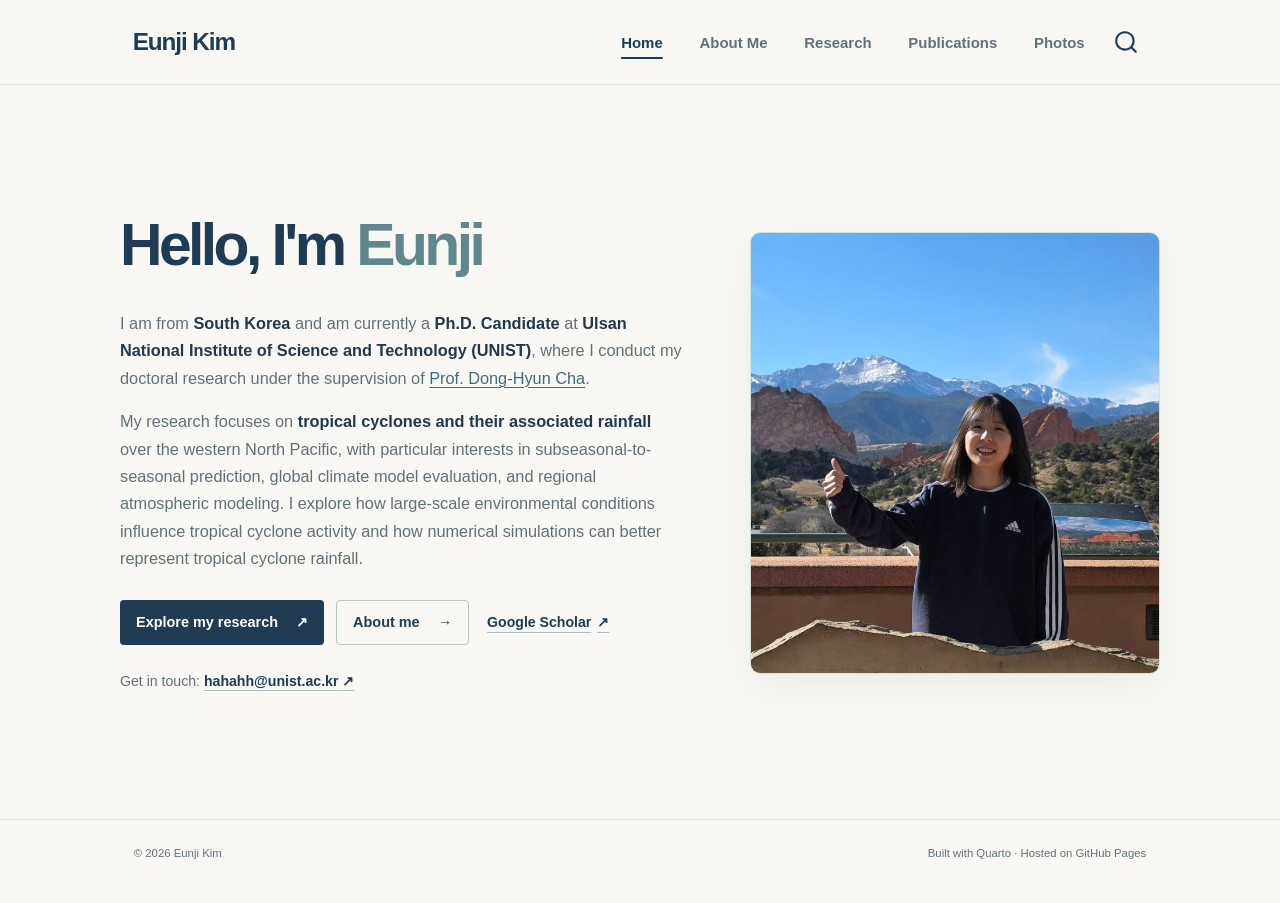
==== index.html @ 07c68491 "Built site for gh-pages" ====
<!DOCTYPE html>
<html xmlns="http://www.w3.org/1999/xhtml" lang="en" xml:lang="en"><head>

<meta charset="utf-8">
<meta name="generator" content="quarto-1.11.9">

<meta name="viewport" content="width=device-width, initial-scale=1.0, user-scalable=yes">


<title>Home | Eunji Kim</title>
<style>
/* Default styles provided by pandoc.
** See https://pandoc.org/MANUAL.html#variables-for-html for config info.
*/
span.smallcaps{font-variant: small-caps;}
div.columns{display: flex; gap: 1.5em;}
div.column{flex: auto;}
@media screen {
div.columns{gap: min(4vw, 1.5em);}
div.column{overflow-x: auto;}
}
div.hanging-indent{margin-left: 1.5em; text-indent: -1.5em;}
ul.task-list{list-style: none;}
ul.task-list li input[type="checkbox"] {
  width: 0.8em;
  margin: 0 0.8em 0.2em -1em; /* quarto-specific, see https://github.com/quarto-dev/quarto-cli/issues/4556 */ 
  vertical-align: middle;
}
</style>


<script src="site_libs/quarto-nav/quarto-nav.js"></script>
<script src="site_libs/clipboard/clipboard.min.js"></script>
<script src="site_libs/quarto-search/autocomplete.umd.js"></script>
<script src="site_libs/quarto-search/fuse.min.js"></script>
<script src="site_libs/quarto-search/quarto-search.js"></script>
<meta name="quarto:offset" content="./">
<link href="./images/favicon.svg" rel="icon" type="image/svg+xml">
<script src="site_libs/quarto-html/quarto.js" type="module"></script>
<script src="site_libs/quarto-html/tabsets/tabsets.js" type="module"></script>
<script src="site_libs/quarto-html/scrollable-regions/scrollable-regions.js" type="module"></script>
<script src="site_libs/quarto-html/popper.min.js"></script>
<script src="site_libs/quarto-html/tippy.umd.min.js"></script>
<script src="site_libs/quarto-html/anchor.min.js"></script>
<link href="site_libs/quarto-html/tippy.css" rel="stylesheet">
<link href="site_libs/quarto-html/quarto-syntax-highlighting-63b5708e65d6cd79cd7618c58d0c21e7.css" rel="stylesheet" id="quarto-text-highlighting-styles">
<script src="site_libs/bootstrap/bootstrap.min.js"></script>
<link href="site_libs/bootstrap/bootstrap-icons.css" rel="stylesheet">
<link href="site_libs/bootstrap/bootstrap-195a9284f00966abad9b238e2230b127.min.css" rel="stylesheet" append-hash="true" id="quarto-bootstrap" data-mode="light">
<script id="quarto-search-options" type="application/json">{
  "location": "navbar",
  "copy-button": false,
  "collapse-after": 3,
  "panel-placement": "end",
  "type": "overlay",
  "limit": 50,
  "keyboard-shortcut": [
    "f",
    "/",
    "s"
  ],
  "show-item-context": false,
  "language": {
    "search-no-results-text": "No results",
    "search-matching-documents-text": "matching documents",
    "search-copy-link-title": "Copy link to search",
    "search-hide-matches-text": "Hide additional matches",
    "search-more-match-text": "more match in this document",
    "search-more-matches-text": "more matches in this document",
    "search-clear-button-title": "Clear",
    "search-text-placeholder": "",
    "search-detached-cancel-button-title": "Cancel",
    "search-submit-button-title": "Submit",
    "search-label": "Search"
  }
}</script>
<style>html{ scroll-behavior: smooth; }</style>


<link rel="stylesheet" href="site-theme-v22.css">
<meta property="og:title" content="Home | Eunji Kim">
</head>

<body class="nav-fixed fullcontent quarto-light"><a id="quarto-skip-link" class="visually-hidden-focusable" href="#quarto-content">Skip to main content</a>

<div id="quarto-search-results"></div>
  <header id="quarto-header" class="headroom fixed-top">
    <nav class="navbar navbar-expand-lg " data-bs-theme="dark" aria-label="Site">
      <div class="navbar-container container-fluid">
      <div class="navbar-brand-container mx-auto">
    <a class="navbar-brand" href="./index.html">
    <span class="navbar-title">Eunji Kim</span>
    </a>
  </div>
          <button class="navbar-toggler" type="button" data-bs-toggle="collapse" data-bs-target="#navbarCollapse" aria-controls="navbarCollapse" aria-expanded="false" aria-label="Toggle navigation" onclick="if (window.quartoToggleHeadroom) { window.quartoToggleHeadroom(); }">
  <span class="navbar-toggler-icon"></span>
</button>
          <div class="collapse navbar-collapse" id="navbarCollapse">
            <ul class="navbar-nav navbar-nav-scroll ms-auto">
  <li class="nav-item">
    <a class="nav-link active" href="./index.html" aria-current="page"> 
<span class="menu-text">Home</span></a>
  </li>  
  <li class="nav-item">
    <a class="nav-link" href="./about.html"> 
<span class="menu-text">About Me</span></a>
  </li>  
  <li class="nav-item">
    <a class="nav-link" href="./research.html"> 
<span class="menu-text">Research</span></a>
  </li>  
  <li class="nav-item">
    <a class="nav-link" href="./publications.html"> 
<span class="menu-text">Publications</span></a>
  </li>  
  <li class="nav-item">
    <a class="nav-link" href="./photos.html"> 
<span class="menu-text">Photos</span></a>
  </li>  
</ul>
          </div> <!-- /navcollapse -->
            <div class="quarto-navbar-tools">
</div>
            <div id="quarto-search" class="" title="Search"></div>
      </div> <!-- /container-fluid -->
    </nav>
</header>
<!-- content -->
<div id="quarto-content" class="quarto-container page-layout-custom page-navbar" tabindex="-1">
<!-- sidebar -->
<!-- margin-sidebar -->
<!-- main -->

<header id="title-block-header">
<h1 class="title display-7">Home | Eunji Kim</h1>

</header>


<div role="main">
<div class="site-container hero-only">
<section class="hero" aria-labelledby="hero-title">
  <div class="hero-copy">
    <h1 id="hero-title">Hello, I'm <span class="hero-name">Eunji</span></h1>
    <p class="hero-description">I am from <strong>South Korea</strong> and am currently a <strong>Ph.D. Candidate</strong> at <strong>Ulsan National Institute of Science and Technology (UNIST)</strong>, where I conduct my doctoral research under the supervision of <strong><a class="advisor-link" href="https://dhcha.unist.ac.kr/" target="_blank" rel="noopener noreferrer" aria-label="Prof. Dong-Hyun Cha lab website (opens in a new tab)">Prof. Dong-Hyun Cha</a></strong>.</p>
    <p class="hero-description">My research focuses on <strong>tropical cyclones and their associated rainfall</strong> over the western North Pacific, with particular interests in subseasonal-to-seasonal prediction, global climate model evaluation, and regional atmospheric modeling. I explore how large-scale environmental conditions influence tropical cyclone activity and how numerical simulations can better represent tropical cyclone rainfall.</p>
    <div class="hero-actions">
      <a class="btn-primary-site" href="research.html">Explore my research <span aria-hidden="true">↗</span></a>
      <a class="btn-secondary-site" href="about.html">About me <span aria-hidden="true">→</span></a>
      <a class="btn-scholar-site" href="https://scholar.google.com/citations?user=w1ew_qMAAAAJ&amp;hl=en" target="_blank" rel="noopener noreferrer" aria-label="Open Eunji Kim's Google Scholar profile (opens in a new tab)">Google Scholar <span aria-hidden="true">↗</span></a>
        
</div>
<p class="hero-contact">Get in touch: <a href="mailto:hahahh@unist.ac.kr">hahahh@unist.ac.kr <span aria-hidden="true">↗</span></a></p>
  </div>
  <div class="hero-visual">
    <div class="visual-frame profile-frame"><img src="images/eunji-profile.jpg" alt="Eunji Kim smiling outdoors with mountains behind her" width="700" height="755" fetchpriority="high"></div>
  </div>
</section>
</div>
</div>




<script id="quarto-html-after-body" type="application/javascript">
  window.document.addEventListener("DOMContentLoaded", function (event) {
    const icon = "";
    const anchorJS = new window.AnchorJS();
    anchorJS.options = {
      placement: 'right',
      icon: icon
    };
    anchorJS.add('.anchored');
    const isCodeAnnotation = (el) => {
      for (const clz of el.classList) {
        if (clz.startsWith('code-annotation-')) {                     
          return true;
        }
      }
      return false;
    }
    const onCopySuccess = function(e) {
      // button target
      const button = e.trigger;
      // don't keep focus
      button.blur();
      // flash "checked"
      button.classList.add('code-copy-button-checked');
      var currentTitle = button.getAttribute("title");
      button.setAttribute("title", "Copied!");
      let tooltip;
      if (window.bootstrap) {
        button.setAttribute("data-bs-toggle", "tooltip");
        button.setAttribute("data-bs-placement", "left");
        button.setAttribute("data-bs-title", "Copied!");
        tooltip = new bootstrap.Tooltip(button, 
          { trigger: "manual", 
            customClass: "code-copy-button-tooltip",
            offset: [0, -8]});
        tooltip.show();    
      }
      setTimeout(function() {
        if (tooltip) {
          tooltip.hide();
          button.removeAttribute("data-bs-title");
          button.removeAttribute("data-bs-toggle");
          button.removeAttribute("data-bs-placement");
        }
        button.setAttribute("title", currentTitle);
        button.classList.remove('code-copy-button-checked');
      }, 1000);
      // clear code selection
      e.clearSelection();
    }
    const getTextToCopy = function(trigger) {
      const outerScaffold = trigger.parentElement.cloneNode(true);
      const codeEl = outerScaffold.querySelector('code');
      for (const childEl of codeEl.children) {
        if (isCodeAnnotation(childEl)) {
          childEl.remove();
        }
      }
      return codeEl.innerText;
    }
    const clipboard = new window.ClipboardJS('.code-copy-button:not([data-in-quarto-modal])', {
      text: getTextToCopy
    });
    clipboard.on('success', onCopySuccess);
    if (window.document.getElementById('quarto-embedded-source-code-modal')) {
      const clipboardModal = new window.ClipboardJS('.code-copy-button[data-in-quarto-modal]', {
        text: getTextToCopy,
        container: window.document.getElementById('quarto-embedded-source-code-modal')
      });
      clipboardModal.on('success', onCopySuccess);
    }
      var localhostRegex = new RegExp(/^(?:http|https):\/\/localhost\:?[0-9]*\//);
      var mailtoRegex = new RegExp(/^mailto:/);
        var filterRegex = new RegExp("https:\/\/Eunji-Kim-Atmos\.github\.io\/website\/");
      const newWindowLabel = "(opens in a new tab)";
      const newWindowNoteId = "quarto-ext-newwindow-label";
      // Links reference one hidden label through aria-describedby, so the
      // announcement never changes their accessible name.
      var describeNewWindow = (link) => {
        if (!window.document.getElementById(newWindowNoteId)) {
          var newWindowNote = window.document.createElement("span");
          newWindowNote.id = newWindowNoteId;
          newWindowNote.hidden = true;
          newWindowNote.textContent = newWindowLabel;
          window.document.body.appendChild(newWindowNote);
        }
        var describedBy = (link.getAttribute("aria-describedby") || "").split(/\s+/).filter(Boolean);
        if (!describedBy.includes(newWindowNoteId)) {
          describedBy.push(newWindowNoteId);
          link.setAttribute("aria-describedby", describedBy.join(" "));
        }
      }
      var isInternal = (href) => {
          return filterRegex.test(href) || localhostRegex.test(href) || mailtoRegex.test(href);
      }
      // Inspect non-navigation links and adorn them if external
      window.quartoDecorateExternalLinks = function (root) {
     var links = (root || window.document).querySelectorAll('a[href]:not(.nav-link):not(.navbar-brand):not(.toc-action):not(.sidebar-link):not(.sidebar-item-toggle):not(.pagination-link):not(.no-external):not([aria-hidden]):not(.dropdown-item):not(.quarto-navigation-tool):not(.about-link)');
      for (var i=0; i<links.length; i++) {
        const link = links[i];
        if (!isInternal(link.href)) {
          // undo the damage that might have been done by quarto-nav.js in the case of
          // links that we want to consider external
          if (link.dataset.originalHref !== undefined) {
            link.href = link.dataset.originalHref;
          }
            // target, if specified
            link.setAttribute("target", "_blank");
            if (link.getAttribute("rel") === null) {
              link.setAttribute("rel", "noopener");
            }
            describeNewWindow(link);
          if (!link.classList.contains('no-external-icon')) {
          }
        }
      }
      };
      window.quartoDecorateExternalLinks(window.document);
    // Esc closes the popup (WCAG 1.4.13) and focus leaving both trigger and
    // popup closes it (WCAG 2.4.11); tippy handles neither for interactive popups.
    const hideOnEscAndFocusOut = {
      name: 'hideOnEscAndFocusOut',
      defaultValue: true,
      fn(instance) {
        const dismiss = () => {
          // A show scheduled by the trigger delay would otherwise reopen it
          instance.clearDelayTimeouts();
          instance.hide();
        };
        const onKeyDown = (event) => {
          if (event.key !== 'Escape') {
            return;
          }
          // Keep Esc from also reaching page handlers (e.g. reveal.js overview),
          // except an open reveal.js slide menu, which Esc should close too.
          // The menu handles keys only when its keyboard option is on.
          const menuHandlesEsc = window.Reveal?.getPlugin?.('menu')?.isOpen() &&
            window.Reveal.getConfig().menu?.keyboard !== false;
          if (!menuHandlesEsc) {
            event.stopPropagation();
          }
          if (instance.popper.contains(window.document.activeElement)) {
            // Disabled while refocusing so the focus trigger does not reopen it
            instance.disable();
            instance.reference.focus();
            instance.enable();
          }
          dismiss();
        };
        const onFocusOut = (event) => {
          const target = event.relatedTarget;
          if (target && !instance.reference.contains(target) &&
              !instance.popper.contains(target)) {
            dismiss();
          }
        };
        // On the trigger too: a click trigger (code-annotations: select) has no
        // blur handling. Attached for the instance's lifetime so leaving the
        // trigger also cancels a show still pending on the trigger delay.
        instance.reference.addEventListener('focusout', onFocusOut);
        return {
          onShow() {
            window.document.addEventListener('keydown', onKeyDown, true);
            instance.popper.addEventListener('focusout', onFocusOut);
          },
          onHide() {
            window.document.removeEventListener('keydown', onKeyDown, true);
            instance.popper.removeEventListener('focusout', onFocusOut);
          },
          onDestroy() {
            instance.reference.removeEventListener('focusout', onFocusOut);
          },
        };
      },
    };
    function tippyHover(el, contentFn, onTriggerFn, onUntriggerFn) {
      const config = {
        allowHTML: true,
        maxWidth: 500,
        delay: 100,
        arrow: false,
        appendTo: function(el) {
            return el.parentElement;
        },
        interactive: true,
        interactiveBorder: 10,
        theme: 'quarto',
        placement: 'bottom-start',
        plugins: [hideOnEscAndFocusOut],
      };
      if (contentFn) {
        config.content = contentFn;
      }
      if (onTriggerFn) {
        config.onTrigger = onTriggerFn;
      }
      if (onUntriggerFn) {
        config.onUntrigger = onUntriggerFn;
      }
      window.tippy(el, config); 
    }
    const noterefs = window.document.querySelectorAll('a[role="doc-noteref"]');
    for (var i=0; i<noterefs.length; i++) {
      const ref = noterefs[i];
      tippyHover(ref, function() {
        // use id or data attribute instead here
        let href = ref.getAttribute('data-footnote-href') || ref.getAttribute('href');
        try { href = new URL(href).hash; } catch {}
        const id = href.replace(/^#\/?/, "");
        const note = window.document.getElementById(id);
        if (note) {
          return note.innerHTML;
        } else {
          return "";
        }
      });
    }
    const xrefs = window.document.querySelectorAll('a.quarto-xref');
    const processXRef = (id, note) => {
      // Strip column container classes
      const stripColumnClz = (el) => {
        el.classList.remove("page-full", "page-columns");
        if (el.children) {
          for (const child of el.children) {
            stripColumnClz(child);
          }
        }
      }
      stripColumnClz(note)
      if (id === null || id.startsWith('sec-')) {
        // Special case sections, only their first couple elements
        const container = document.createElement("div");
        if (note.children && note.children.length > 2) {
          container.appendChild(note.children[0].cloneNode(true));
          for (let i = 1; i < note.children.length; i++) {
            const child = note.children[i];
            if (child.tagName === "P" && child.innerText === "") {
              continue;
            } else {
              container.appendChild(child.cloneNode(true));
              break;
            }
          }
          if (window.Quarto?.typesetMath) {
            window.Quarto.typesetMath(container);
          }
          return container.innerHTML
        } else {
          if (window.Quarto?.typesetMath) {
            window.Quarto.typesetMath(note);
          }
          return note.innerHTML;
        }
      } else {
        // Remove any anchor links if they are present
        const anchorLink = note.querySelector('a.anchorjs-link');
        if (anchorLink) {
          anchorLink.remove();
        }
        if (window.Quarto?.typesetMath) {
          window.Quarto.typesetMath(note);
        }
        if (note.classList.contains("callout")) {
          return note.outerHTML;
        } else {
          return note.innerHTML;
        }
      }
    }
    for (var i=0; i<xrefs.length; i++) {
      const xref = xrefs[i];
      tippyHover(xref, undefined, function(instance) {
        instance.disable();
        let url = xref.getAttribute('href');
        let hash = undefined; 
        if (url.startsWith('#')) {
          hash = url;
        } else {
          try { hash = new URL(url).hash; } catch {}
        }
        if (hash) {
          const id = hash.replace(/^#\/?/, "");
          const note = window.document.getElementById(id);
          if (note !== null) {
            try {
              const html = processXRef(id, note.cloneNode(true));
              instance.setContent(html);
            } finally {
              instance.enable();
              instance.show();
            }
          } else {
            // See if we can fetch this
            fetch(url.split('#')[0])
            .then(res => res.text())
            .then(html => {
              const parser = new DOMParser();
              const htmlDoc = parser.parseFromString(html, "text/html");
              const note = htmlDoc.getElementById(id);
              if (note !== null) {
                const html = processXRef(id, note);
                instance.setContent(html);
              } 
            }).finally(() => {
              instance.enable();
              instance.show();
            });
          }
        } else {
          // See if we can fetch a full url (with no hash to target)
          // This is a special case and we should probably do some content thinning / targeting
          fetch(url)
          .then(res => res.text())
          .then(html => {
            const parser = new DOMParser();
            const htmlDoc = parser.parseFromString(html, "text/html");
            const note = htmlDoc.querySelector('main.content');
            if (note !== null) {
              // This should only happen for chapter cross references
              // (since there is no id in the URL)
              // remove the first header
              if (note.children.length > 0 && note.children[0].tagName === "HEADER") {
                note.children[0].remove();
              }
              const html = processXRef(null, note);
              instance.setContent(html);
            } 
          }).finally(() => {
            instance.enable();
            instance.show();
          });
        }
      }, function(instance) {
      });
    }
        let selectedAnnoteEl;
        const selectorForAnnotation = ( cell, annotation) => {
          let cellAttr = 'data-code-cell="' + cell + '"';
          let lineAttr = 'data-code-annotation="' +  annotation + '"';
          const selector = 'span[' + cellAttr + '][' + lineAttr + ']';
          return selector;
        }
        const selectCodeLines = (annoteEl) => {
          const doc = window.document;
          const targetCell = annoteEl.getAttribute("data-target-cell");
          const targetAnnotation = annoteEl.getAttribute("data-target-annotation");
          const annoteSpan = window.document.querySelector(selectorForAnnotation(targetCell, targetAnnotation));
          const lines = annoteSpan.getAttribute("data-code-lines").split(",");
          const lineIds = lines.map((line) => {
            return targetCell + "-" + line;
          })
          // Each band is positioned against its own containing block, which is
          // not the offsetParent of the lines, so place it from client rects.
          const placeBand = (band, firstEl, lastEl, codeBlock) => {
            const container = band.offsetParent;
            if (container === null) {
              return;
            }
            const containerRect = container.getBoundingClientRect();
            // Reveal.js scales slides with a transform, so convert client
            // pixels back to the CSS pixels of the container.
            const scale = containerRect.height / container.offsetHeight || 1;
            const firstRect = firstEl.getBoundingClientRect();
            const lastRect = lastEl.getBoundingClientRect();
            const top = (firstRect.top - containerRect.top) / scale - container.clientTop + container.scrollTop;
            const height = (lastRect.bottom - firstRect.top) / scale;
            band.style.top = top - 2 + "px";
            band.style.height = height + 4 + "px";
            if (codeBlock) {
              // Without the copy button wrapper, the containing block is wider
              // than the code block, so span the code block explicitly.
              const blockRect = codeBlock.getBoundingClientRect();
              band.style.left = (blockRect.left - containerRect.left) / scale - container.clientLeft + container.scrollLeft + "px";
              band.style.width = blockRect.width / scale + "px";
            }
          };
          if (lineIds.length > 0) {
            const el = window.document.getElementById(lineIds[0]);
            const lastEl = window.document.getElementById(lineIds[lineIds.length - 1]);
            const parent = el.parentElement.parentElement;
            // cook up a div (if necessary) and position it
            let div = window.document.getElementById("code-annotation-line-highlight");
            if (div === null) {
              div = window.document.createElement("div");
              div.setAttribute("id", "code-annotation-line-highlight");
              div.style.position = 'absolute';
              parent.appendChild(div);
            }
            placeBand(div, el, lastEl, parent.closest("div.sourceCode") || parent);
            let gutterDiv = window.document.getElementById("code-annotation-line-highlight-gutter");
            if (gutterDiv === null) {
              gutterDiv = window.document.createElement("div");
              gutterDiv.setAttribute("id", "code-annotation-line-highlight-gutter");
              gutterDiv.style.position = 'absolute';
              const codeCell = window.document.getElementById(targetCell);
              const gutter = codeCell.querySelector('.code-annotation-gutter');
              gutter.appendChild(gutterDiv);
            }
            placeBand(gutterDiv, el, lastEl);
            selectedAnnoteEl = annoteEl;
          }
        };
        const unselectCodeLines = () => {
          const elementsIds = ["code-annotation-line-highlight", "code-annotation-line-highlight-gutter"];
          elementsIds.forEach((elId) => {
            const div = window.document.getElementById(elId);
            if (div) {
              div.remove();
            }
          });
          selectedAnnoteEl = undefined;
        };
          // Handle positioning of the toggle
      window.addEventListener(
        "resize",
        throttle(() => {
          elRect = undefined;
          if (selectedAnnoteEl) {
            selectCodeLines(selectedAnnoteEl);
          }
        }, 10)
      );
      function throttle(fn, ms) {
      let throttle = false;
      let timer;
        return (...args) => {
          if(!throttle) { // first call gets through
              fn.apply(this, args);
              throttle = true;
          } else { // all the others get throttled
              if(timer) clearTimeout(timer); // cancel #2
              timer = setTimeout(() => {
                fn.apply(this, args);
                timer = throttle = false;
              }, ms);
          }
        };
      }
        // Attach click handler to the DT
        const annoteDls = window.document.querySelectorAll('dt[data-target-cell]');
        for (const annoteDlNode of annoteDls) {
          annoteDlNode.addEventListener('click', (event) => {
            const clickedEl = event.target;
            if (clickedEl !== selectedAnnoteEl) {
              unselectCodeLines();
              const activeEl = window.document.querySelector('dt[data-target-cell].code-annotation-active');
              if (activeEl) {
                activeEl.classList.remove('code-annotation-active');
              }
              selectCodeLines(clickedEl);
              clickedEl.classList.add('code-annotation-active');
            } else {
              // Unselect the line
              unselectCodeLines();
              clickedEl.classList.remove('code-annotation-active');
            }
          });
        }
    const findCites = (el) => {
      const parentEl = el.parentElement;
      if (parentEl) {
        const cites = parentEl.dataset.cites;
        if (cites) {
          return {
            el,
            cites: cites.split(' ')
          };
        } else {
          return findCites(el.parentElement)
        }
      } else {
        return undefined;
      }
    };
    var bibliorefs = window.document.querySelectorAll('a[role="doc-biblioref"]');
    for (var i=0; i<bibliorefs.length; i++) {
      const ref = bibliorefs[i];
      const citeInfo = findCites(ref);
      if (citeInfo) {
        tippyHover(citeInfo.el, function() {
          var popup = window.document.createElement('div');
          citeInfo.cites.forEach(function(cite) {
            var citeDiv = window.document.createElement('div');
            citeDiv.classList.add('hanging-indent');
            citeDiv.classList.add('csl-entry');
            var biblioDiv = window.document.getElementById('ref-' + cite);
            if (biblioDiv) {
              citeDiv.innerHTML = biblioDiv.innerHTML;
            }
            popup.appendChild(citeDiv);
          });
          return popup.innerHTML;
        });
      }
    }
  });
  </script>
  <script type="application/javascript">
  window.quartoScrollableRegionsLabels = {"code":"Scrollable code","output":"Scrollable output"};
  </script>
</div> <!-- /content -->
<footer class="footer">
  <div class="nav-footer">
    <div class="nav-footer-left">
<p>© 2026 Eunji Kim</p>
</div>   
    <div class="nav-footer-center">
      &nbsp;
    </div>
    <div class="nav-footer-right">
<p>Built with Quarto · Hosted on GitHub Pages</p>
</div>
  </div>
</footer>




<script src="site_libs/quarto-html/zenscroll-min.js"></script>
</body></html>
---- site_libs/quarto-html/tippy.css ----
.tippy-box[data-animation=fade][data-state=hidden]{opacity:0}[data-tippy-root]{max-width:calc(100vw - 10px)}.tippy-box{position:relative;background-color:#333;color:#fff;border-radius:4px;font-size:14px;line-height:1.4;white-space:normal;outline:0;transition-property:transform,visibility,opacity}.tippy-box[data-placement^=top]>.tippy-arrow{bottom:0}.tippy-box[data-placement^=top]>.tippy-arrow:before{bottom:-7px;left:0;border-width:8px 8px 0;border-top-color:initial;transform-origin:center top}.tippy-box[data-placement^=bottom]>.tippy-arrow{top:0}.tippy-box[data-placement^=bottom]>.tippy-arrow:before{top:-7px;left:0;border-width:0 8px 8px;border-bottom-color:initial;transform-origin:center bottom}.tippy-box[data-placement^=left]>.tippy-arrow{right:0}.tippy-box[data-placement^=left]>.tippy-arrow:before{border-width:8px 0 8px 8px;border-left-color:initial;right:-7px;transform-origin:center left}.tippy-box[data-placement^=right]>.tippy-arrow{left:0}.tippy-box[data-placement^=right]>.tippy-arrow:before{left:-7px;border-width:8px 8px 8px 0;border-right-color:initial;transform-origin:center right}.tippy-box[data-inertia][data-state=visible]{transition-timing-function:cubic-bezier(.54,1.5,.38,1.11)}.tippy-arrow{width:16px;height:16px;color:#333}.tippy-arrow:before{content:"";position:absolute;border-color:transparent;border-style:solid}.tippy-content{position:relative;padding:5px 9px;z-index:1}
---- site_libs/quarto-html/quarto-syntax-highlighting-63b5708e65d6cd79cd7618c58d0c21e7.css ----
/* quarto syntax highlight colors */
:root {
  --quarto-hl-ot-color: #003B4F;
  --quarto-hl-at-color: #657422;
  --quarto-hl-ss-color: #20794D;
  --quarto-hl-an-color: #5E5E5E;
  --quarto-hl-fu-color: #4758AB;
  --quarto-hl-st-color: #20794D;
  --quarto-hl-cf-color: #003B4F;
  --quarto-hl-op-color: #5E5E5E;
  --quarto-hl-er-color: #AD0000;
  --quarto-hl-bn-color: #AD0000;
  --quarto-hl-al-color: #AD0000;
  --quarto-hl-va-color: #111111;
  --quarto-hl-bu-color: inherit;
  --quarto-hl-ex-color: inherit;
  --quarto-hl-pp-color: #AD0000;
  --quarto-hl-in-color: #5E5E5E;
  --quarto-hl-vs-color: #20794D;
  --quarto-hl-wa-color: #5E5E5E;
  --quarto-hl-do-color: #5E5E5E;
  --quarto-hl-im-color: #00769E;
  --quarto-hl-ch-color: #20794D;
  --quarto-hl-dt-color: #AD0000;
  --quarto-hl-fl-color: #AD0000;
  --quarto-hl-co-color: #5E5E5E;
  --quarto-hl-cv-color: #5E5E5E;
  --quarto-hl-cn-color: #8f5902;
  --quarto-hl-sc-color: #5E5E5E;
  --quarto-hl-dv-color: #AD0000;
  --quarto-hl-kw-color: #003B4F;
}

/* other quarto variables */
:root {
  --quarto-font-monospace: SFMono-Regular, Menlo, Monaco, Consolas, "Liberation Mono", "Courier New", monospace;
}

/* syntax highlight based on Pandoc's rules */
pre > code.sourceCode > span {
  color: #003B4F;
}

code.sourceCode > span {
  color: #003B4F;
}

div.sourceCode,
div.sourceCode pre.sourceCode {
  color: #003B4F;
}

/* Normal */
code span {
  color: #003B4F;
}

/* Alert */
code span.al {
  color: #AD0000;
  font-style: inherit;
}

/* Annotation */
code span.an {
  color: #5E5E5E;
  font-style: inherit;
}

/* Attribute */
code span.at {
  color: #657422;
  font-style: inherit;
}

/* BaseN */
code span.bn {
  color: #AD0000;
  font-style: inherit;
}

/* BuiltIn */
code span.bu {
  font-style: inherit;
}

/* ControlFlow */
code span.cf {
  color: #003B4F;
  font-weight: bold;
  font-style: inherit;
}

/* Char */
code span.ch {
  color: #20794D;
  font-style: inherit;
}

/* Constant */
code span.cn {
  color: #8f5902;
  font-style: inherit;
}

/* Comment */
code span.co {
  color: #5E5E5E;
  font-style: inherit;
}

/* CommentVar */
code span.cv {
  color: #5E5E5E;
  font-style: italic;
}

/* Documentation */
code span.do {
  color: #5E5E5E;
  font-style: italic;
}

/* DataType */
code span.dt {
  color: #AD0000;
  font-style: inherit;
}

/* DecVal */
code span.dv {
  color: #AD0000;
  font-style: inherit;
}

/* Error */
code span.er {
  color: #AD0000;
  font-style: inherit;
}

/* Extension */
code span.ex {
  font-style: inherit;
}

/* Float */
code span.fl {
  color: #AD0000;
  font-style: inherit;
}

/* Function */
code span.fu {
  color: #4758AB;
  font-style: inherit;
}

/* Import */
code span.im {
  color: #00769E;
  font-style: inherit;
}

/* Information */
code span.in {
  color: #5E5E5E;
  font-style: inherit;
}

/* Keyword */
code span.kw {
  color: #003B4F;
  font-weight: bold;
  font-style: inherit;
}

/* Operator */
code span.op {
  color: #5E5E5E;
  font-style: inherit;
}

/* Other */
code span.ot {
  color: #003B4F;
  font-style: inherit;
}

/* Preprocessor */
code span.pp {
  color: #AD0000;
  font-style: inherit;
}

/* SpecialChar */
code span.sc {
  color: #5E5E5E;
  font-style: inherit;
}

/* SpecialString */
code span.ss {
  color: #20794D;
  font-style: inherit;
}

/* String */
code span.st {
  color: #20794D;
  font-style: inherit;
}

/* Variable */
code span.va {
  color: #111111;
  font-style: inherit;
}

/* VerbatimString */
code span.vs {
  color: #20794D;
  font-style: inherit;
}

/* Warning */
code span.wa {
  color: #5E5E5E;
  font-style: italic;
}

.prevent-inlining {
  content: "</";
}

/*# sourceMappingURL=054cc16b9e9817627be6994582d2ffb5.css.map */
---- site-theme-v22.css ----
/* Eunji Kim — Modern Minimal Academic Website */
:root {
  --paper: #f8f7f3;
  --paper-dark: #efefe9;
  --navy: #203b54;
  --ink: #23384b;
  --ink-muted: #60717a;
  --teal: #59848a;
  --border: #d9e1df;
  --white: #ffffff;
  --shadow: 0 14px 42px rgba(33, 53, 68, .055);
}
* { box-sizing: border-box; }
html { scroll-behavior: smooth; }
body {
  margin: 0;
  background: var(--paper);
  color: var(--ink);
  font-family: -apple-system, BlinkMacSystemFont, "Segoe UI", "Helvetica Neue", Arial, sans-serif;
  -webkit-font-smoothing: antialiased;
}
::selection { background: #b6c9c7; color: #142d40; }
a { color: var(--navy); text-decoration: none; }
a:hover { color: var(--teal); }
a:focus-visible { outline: 3px solid #6b9ca7; outline-offset: 4px; border-radius: 2px; }
/* Quarto layout resets */
#quarto-content { background: transparent; }
#quarto-content #title-block-header, #quarto-content .quarto-title-block { display: none; }
.page-layout-custom { padding: 0; width: 100%; }
#quarto-document-content { width: 100%; }
#quarto-header .navbar { padding: 1.1rem max(28px, calc((100vw - 1200px) / 2)); border-bottom: 1px solid var(--border); box-shadow: none; }
.navbar-brand { font-size: 1.18rem; font-weight: 760; letter-spacing: -.045em; color: var(--navy) !important; }
.navbar-nav .nav-link { font-size: .88rem; color: var(--ink-muted) !important; font-weight: 550; padding-inline: 1.08rem !important; }
.navbar-nav .nav-link:hover, .navbar-nav .nav-link.active { color: var(--navy) !important; }
.navbar-nav .nav-link.active { text-decoration: underline; text-underline-offset: 9px; text-decoration-thickness: 2px; }
.navbar-toggler { border: 1px solid var(--border); }
.navbar-toggler:focus { box-shadow: 0 0 0 2px #b6c9c7; }
#quarto-footer { background: var(--paper); color: var(--ink-muted); }
.nav-footer { border-top: 1px solid var(--border) !important; max-width: 1200px; margin: 0 auto; padding: 24px 2px; font-size: .81rem; }
.nav-footer a { color: var(--ink-muted); }
/* Common page */
.site-container { width: min(1200px, calc(100% - 64px)); margin-inline: auto; }
.page-shell { padding-top: 84px; padding-bottom: 100px; min-height: calc(100vh - 180px); }
.kicker { font-size: .75rem; letter-spacing: .19em; text-transform: uppercase; color: var(--teal); font-weight: 750; display: inline-flex; align-items: center; gap: 10px; }
.kicker::before { content: ''; width: 17px; height: 1px; background: currentColor; }
h1,h2,h3,h4 { color: var(--navy); letter-spacing: -.045em; }
h1 { line-height: 1.065; }
h2 { line-height: 1.15; }
p { color: var(--ink-muted); line-height: 1.75; }
strong { color: var(--ink); }
.section-title { font-size: clamp(1.85rem, 3.1vw, 2.8rem); font-weight: 740; margin: 12px 0 12px; }
.section-description { font-size: 1.04rem; max-width: 630px; margin: 0; }
.section-head { display: flex; justify-content: space-between; align-items: end; gap: 24px; margin-bottom: 33px; }
.section-action { font-size: .86rem; font-weight: 720; white-space: nowrap; border-bottom: 1px solid var(--navy); padding-bottom: 4px; }
.page-hero { border-bottom: 1px solid var(--border); padding: 12px 0 45px; margin-bottom: 48px; }
.page-hero h1 { font-size: clamp(3rem, 6.3vw, 5.2rem); margin: 19px 0 20px; font-weight: 720; }
.page-hero p { max-width: 730px; font-size: 1.14rem; margin: 0; }
/* Home hero */
.hero { display: grid; grid-template-columns: minmax(0, 1.15fr) minmax(350px, .85fr); align-items: center; gap: clamp(30px, 5vw, 76px); padding: 86px 0 107px; }
.hero h1 { font-size: clamp(3.8rem, 6.45vw, 6.5rem); line-height: 1.02; font-weight: 760; letter-spacing: -.072em; margin: 24px 0 28px; }
.hero h1 .muted-word { color: #77979a; }
.hero-description { font-size: 1.14rem; max-width: 570px; line-height: 1.79; margin: 0 0 29px; }
.hero-actions { display: flex; gap: 12px; flex-wrap: wrap; margin-bottom: 37px; }
.btn-primary-site, .btn-secondary-site { font-size: .91rem; display: inline-flex; align-items: center; justify-content: center; gap: 18px; padding: 13px 19px; border-radius: 4px; font-weight: 700; transition: transform .2s, background .2s; }
.btn-primary-site { color: #fff; background: var(--navy); }
.btn-primary-site:hover { color: white; background: #365973; transform: translateY(-2px); }
.btn-secondary-site { color: var(--navy); border: 1px solid #b7c7c8; }
.btn-secondary-site:hover { background: #eef2f0; transform: translateY(-2px); }
.hero-meta { display: flex; flex-wrap: wrap; gap: 13px; color: #718088; font-size: .79rem; align-items: center; letter-spacing: .02em; }
.hero-meta .sep { opacity: .6; }
.hero-visual { position: relative; }
.visual-frame { background: #e7efed; border-radius: 10px; overflow: hidden; border: 1px solid #d5e1df; box-shadow: var(--shadow); }
.visual-frame img { width: 100%; height: auto; display: block; }
.visual-tag { position: absolute; right: -14px; bottom: 37px; background: #fff; box-shadow: 0 10px 26px rgba(33, 53, 68, .09); padding: 15px 19px; max-width: 225px; border: 1px solid #e5eae9; }
.visual-tag small { display: block; color: #7c9095; font-size: .66rem; letter-spacing: .12em; text-transform: uppercase; font-weight: 700; margin-bottom: 5px; }
.visual-tag b { font-size: .84rem; color: var(--navy); font-weight: 700; }
/* Home sections */
.home-section { padding: 67px 0 80px; border-top: 1px solid var(--border); }
.cards-3 { display: grid; grid-template-columns: repeat(3,minmax(0,1fr)); gap: 18px; }
.research-card { display: flex; flex-direction: column; min-height: 295px; background: #fff; border: 1px solid #e2e7e5; padding: 30px 28px 27px; transition: transform .2s, box-shadow .2s; }
.research-card:hover { transform: translateY(-3px); box-shadow: var(--shadow); }
.card-num { font-size: .76rem; color: #92a8aa; font-weight: 700; letter-spacing: .06em; }
.card-icon { font-size: 1.75rem; line-height: 1.6; margin: 10px 0 19px; font-weight: 300; color: #6f989c; }
.research-card h3 { font-size: 1.34rem; letter-spacing: -.035em; font-weight: 700; margin: 0 0 12px; }
.research-card p { font-size: .92rem; margin: 0 0 24px; line-height: 1.65; }
.card-link { font-size: .85rem; font-weight: 700; color: var(--navy); margin-top: auto; }
.feature-panel { background: #eaf0ed; padding: clamp(28px, 5vw, 65px); display: flex; gap: 55px; align-items: center; }
.feature-panel .feature-text { flex: 1.15; }
.feature-panel .feature-side { flex: .8; border-left: 1px solid #b7cecb; padding-left: 44px; }
.feature-panel h2 { font-size: clamp(2rem, 3.7vw, 3.5rem); font-weight: 740; margin: 17px 0; max-width: 580px; }
.feature-panel p { max-width: 575px; }
.feature-side .stat-title { display: block; font-size: .75rem; letter-spacing: .16em; text-transform: uppercase; color: var(--teal); font-weight: 720; margin-bottom: 16px; }
.feature-side ul { list-style: none; margin: 0; padding: 0; }
.feature-side li { padding: 10px 0; border-bottom: 1px solid #c9d8d5; color: #36596a; font-size: .92rem; }
.feature-side li:last-child { border-bottom: 0; }
.closing-line { padding-top: 63px; display: flex; justify-content: space-between; gap: 30px; align-items: center; }
.closing-line h2 { font-size: clamp(1.6rem,3vw,2.5rem); margin: 0; }
.closing-line p { margin: 7px 0 0; }
/* Interior pages */
.topic-list { display: grid; grid-template-columns: 1fr; gap: 0; }
.topic { border-bottom: 1px solid var(--border); padding: 34px 0; display: grid; grid-template-columns: 105px 1fr; gap: 25px; }
.topic:last-child { border-bottom: 0; }
.topic-index { color: #86a5a5; font-size: .82rem; font-weight: 780; padding-top: 5px; }
.topic h2 { font-size: clamp(1.45rem,2.5vw,2.25rem); margin: 0 0 13px; }
.topic p { max-width: 790px; font-size: 1rem; margin: 0 0 19px; }
.chips { display: flex; flex-wrap: wrap; gap: 8px; }
.chip { border: 1px solid #cfdedb; border-radius: 50px; padding: 6px 12px; color: #5a777c; font-size: .74rem; font-weight: 650; background: #f5f7f3; }
.topic-bottom { background: #eaf0ed; padding: 32px 36px; margin-top: 48px; }
.topic-bottom h3 { font-size: 1.35rem; margin: 0 0 9px; }
.topic-bottom p { margin: 0; }
.empty-state { border: 1px solid var(--border); padding: clamp(28px,5vw,58px); max-width: 870px; background: #fff; }
.empty-state .empty-line { display: block; width: 44px; height: 2px; background: #7da09e; margin-bottom: 25px; }
.empty-state h2 { font-size: clamp(1.7rem,3.2vw,2.55rem); margin: 0 0 13px; }
.empty-state p { margin: 0; max-width: 590px; }
.cv-section { padding: 20px 0 35px; border-bottom: 1px solid var(--border); display: grid; grid-template-columns: 230px 1fr; gap: 42px; }
.cv-section h2 { font-size: 1.1rem; margin: 0; padding-top: 4px; }
.cv-entry { padding-bottom: 16px; }
.cv-entry h3 { font-size: 1.35rem; margin: 0 0 6px; }
.cv-entry p { margin: 0 0 5px; }
.cv-note { font-size: .86rem; color: #799097; }
.contact-panel { display: grid; grid-template-columns: 1.2fr .8fr; gap: 50px; padding: clamp(28px,6vw,60px); background: #e9efec; }
.contact-panel h2 { font-size: clamp(2rem,3.5vw,3rem); margin: 0 0 13px; }
.contact-panel p { margin: 0; }
.contact-right { border-left: 1px solid #bed0cb; padding-left: 39px; }
.contact-row { padding-bottom: 18px; margin-bottom: 17px; border-bottom: 1px solid #cbd9d5; }
.contact-row:last-child { border-bottom: 0; }
.contact-row span { display: block; color: #749095; font-size: .74rem; text-transform: uppercase; letter-spacing: .1em; font-weight: 740; margin-bottom: 6px; }
.contact-row b { font-size: .98rem; font-weight: 650; color: var(--navy); }
@media (max-width: 991px) {
  .hero { grid-template-columns: 1fr; padding: 68px 0 74px; gap: 48px; }
  .hero-visual { max-width: 590px; }
  .hero h1 { font-size: clamp(3.6rem, 8.2vw, 6.2rem); }
  #quarto-header .navbar { padding-inline: 28px; }
  .navbar-nav { padding-top: 18px; }
  .navbar-nav .nav-link { padding: 9px 2px !important; }
  .navbar-nav .nav-link.active { text-decoration: none; font-weight: 750; }
  .feature-panel { gap: 28px; }
  .feature-panel .feature-side { padding-left: 28px; }
}
@media (max-width: 720px) {
  .site-container { width: min(100% - 36px, 1200px); }
  .page-shell { padding-top: 54px; padding-bottom: 62px; }
  .hero { padding: 57px 0 73px; }
  .hero h1 { font-size: clamp(3.35rem, 12vw, 4.6rem); letter-spacing: -.068em; }
  .hero-description { font-size: 1.02rem; }
  .hero-visual { width: calc(100% - 12px); }
  .visual-tag { right: -12px; bottom: 20px; }
  .cards-3 { grid-template-columns: 1fr; }
  .research-card { min-height: 0; padding: 25px; }
  .home-section { padding: 52px 0 60px; }
  .section-head { display: block; }
  .section-action { display: inline-block; margin-top: 20px; }
  .feature-panel, .closing-line { display: block; }
  .feature-panel .feature-side { border-left: 0; border-top: 1px solid #b7cecb; margin-top: 29px; padding: 25px 0 0; }
  .closing-line .btn-primary-site { margin-top: 23px; }
  .topic { grid-template-columns: 1fr; gap: 12px; padding: 28px 0; }
  .topic-index { padding: 0; }
  .page-hero { padding-bottom: 34px; margin-bottom: 25px; }
  .cv-section { display: block; padding: 22px 0; }
  .cv-section h2 { margin-bottom: 23px; }
  .contact-panel { grid-template-columns: 1fr; gap: 34px; }
  .contact-right { border-left: 0; border-top: 1px solid #bed0cb; padding: 26px 0 0; }
  .nav-footer { padding: 20px 18px; }
}
@media (max-width: 400px) { .hero h1 { font-size: clamp(2.55rem, 11vw, 3.5rem); } }
@media (prefers-reduced-motion: reduce) {
  html { scroll-behavior: auto; }
  *, *::before, *::after { transition-duration: .01ms !important; animation-duration: .01ms !important; }
}


/* v2: editorial profile photo + scholarly links */
.profile-frame { aspect-ratio: 700 / 755; }
.profile-frame img { width: 100%; height: 100%; object-fit: cover; object-position: center center; }
.btn-scholar-site { align-self: center; display: inline-flex; gap: 6px; padding: 10px 4px; margin-left: 2px; color: var(--navy); font-size: .9rem; font-weight: 720; text-decoration: underline; text-underline-offset: 5px; text-decoration-color: #a9bfc0; }
.btn-scholar-site:hover, .external-link:hover { color: var(--teal); }
.external-link { color: var(--navy); text-decoration: underline; text-underline-offset: 4px; text-decoration-color: #9fb8b6; }
.publications-scholar-link { margin-top: 25px; }
@media (max-width: 720px) {
 .hero-visual { max-width: 470px; }
 .visual-tag { max-width: 210px; }
 .btn-scholar-site { margin-left: 0; }
}


/* v3: understated editorial home intro, uncluttered portrait */
.hero { grid-template-columns: minmax(0,1.16fr) minmax(340px,.84fr); padding-top: 76px; padding-bottom: 90px; align-items: center; }
.hero h1 { font-size: clamp(2.9rem,4.85vw,4.95rem); letter-spacing: -.061em; margin: 0 0 32px; line-height: 1.12; }
.hero-name { color: #60878b; }
.hero-description { max-width: 665px; font-size: 1.02rem; line-height: 1.85; margin-bottom: 17px; }
.hero-actions { margin-top: 27px; margin-bottom: 0; }
.profile-frame { aspect-ratio: 700/755; border-radius: 10px; }
/* v3: about page */
.about-intro { display: grid; grid-template-columns: minmax(0,1.25fr) minmax(280px,.75fr); gap: 45px; padding: 0 0 55px; }
.about-intro h2 { font-size: clamp(1.8rem, 3vw, 2.5rem); margin: 0 0 14px; }
.about-intro p { font-size: 1.02rem; margin: 0; max-width: 710px; }
.about-profile { background: #eaf0ed; padding: 27px 30px; display: flex; flex-direction: column; gap: 9px; align-items: flex-start; }
.about-profile strong { font-size: 1.08rem; }
.about-profile span:not(.mini-label) { color: #526975; font-size: .93rem; line-height: 1.55; }
.mini-label { display: block; font-size: .71rem; letter-spacing: .14em; font-weight: 760; text-transform: uppercase; color: #648389; }
.mini-label.space-above { margin-top: 17px; }
.placeholder-note { color: #687d84; background: #f0f3f1; border-left: 3px solid #c4d5d2; padding: 13px 16px; margin: 3px 0; max-width: 695px; }
.cv-download { background: #eaf0ed; padding: clamp(26px,4vw,45px); margin-top: 48px; display: flex; justify-content: space-between; align-items: center; gap: 32px; }
.cv-download h2 { font-size: clamp(1.8rem,3vw,2.55rem); margin: 13px 0 8px; }
.cv-download p { margin: 0; max-width: 620px; }
.cv-unavailable { display: inline-flex; flex: 0 0 auto; border: 1px dashed #9aafad; background: rgba(255,255,255,.45); color: #6d8589; border-radius: 4px; padding: 13px 18px; font-size: .86rem; font-weight: 650; cursor: not-allowed; }
/* v3: spacious single-photo gallery */
.photo-gallery { display: grid; grid-template-columns: minmax(0,1fr); gap: 24px; }
.photo-feature { margin: 0; max-width: 1000px; }
.photo-feature img { width: 100%; height: auto; max-height: 670px; object-fit: cover; object-position: center 55%; display: block; border-radius: 6px; box-shadow: var(--shadow); }
.photo-feature figcaption { display: flex; flex-wrap: wrap; gap: 8px 17px; align-items: baseline; padding: 18px 0 0; }
.photo-feature figcaption strong { color: var(--navy); font-size: 1.04rem; }
.photo-feature figcaption span { color: var(--ink-muted); font-size: .87rem; }
.gallery-note { margin-top: 55px; border-top: 1px solid var(--border); padding-top: 22px; font-size: .93rem; }
@media (max-width: 991px) {
  .hero { grid-template-columns: 1fr; gap: 43px; padding-top: 61px; }
  .hero-visual { max-width: 490px; }
}
@media (max-width: 720px) {
  .hero { padding-top: 49px; padding-bottom: 65px; }
  .hero h1 { font-size: clamp(2.7rem,9.7vw,4.1rem); margin-bottom: 24px; }
  .hero-description { font-size: 1rem; line-height: 1.77; }
  .about-intro { grid-template-columns: 1fr; gap: 25px; padding-bottom: 35px; }
  .cv-download { flex-direction: column; align-items: flex-start; }
  .photo-feature img { max-height: none; }
}

/* v4: compact home, academic chronology and award entries */
.hero-only .hero { min-height: min(720px, calc(100svh - 150px)); padding-top: 62px; padding-bottom: 82px; }
.cv-items { min-width: 0; }
.cv-items .cv-entry { padding-bottom: 21px; }
.cv-items .cv-entry + .cv-entry { border-top: 1px solid var(--border); padding-top: 23px; }
.cv-items .cv-entry:last-child { padding-bottom: 0; }
.cv-period { display: block; font-size: .8rem; color: #527d82; font-weight: 720; letter-spacing: .035em; margin-bottom: 9px; }
.cv-status { display: inline-block; margin-left: 8px; vertical-align: middle; padding: 4px 8px; border: 1px solid #c8d9d6; border-radius: 40px; font-size: .69rem; color: #54757b; font-weight: 650; letter-spacing: 0; white-space: nowrap; }
.cv-items .cv-entry h3 { font-size: clamp(1.08rem, 1.7vw, 1.31rem); line-height: 1.45; margin-bottom: 5px; }
.cv-items .cv-entry p { line-height: 1.65; }
.award-entry h3 { font-weight: 715; }
@media (max-width: 991px) { .hero-only .hero { min-height: auto; padding-top: 58px; padding-bottom: 72px; } }
@media (max-width: 720px) { .hero-only .hero { padding-top: 44px; padding-bottom: 57px; } .cv-status { margin: 7px 0 0; display: table; } }

/* v5: accessible, year-grouped first-author conference presentation list */
.presentation-years { min-width: 0; }
.presentation-intro { font-size: .93rem; line-height: 1.65; color: #647d86; margin: 0 0 20px; }
.presentation-year { border-top: 1px solid var(--border); }
.presentation-year:last-child { border-bottom: 1px solid var(--border); }
.presentation-year > summary { list-style: none; display: flex; align-items: center; padding: 17px 2px; gap: 14px; cursor: pointer; color: var(--navy); }
.presentation-year > summary::-webkit-details-marker { display:none; }
.presentation-year > summary:hover .presentation-year-label { color: var(--teal); }
.presentation-year > summary:focus-visible { outline: 2px solid #60878b; outline-offset: 3px; border-radius: 3px; }
.presentation-year-label { font-size: 1.23rem; letter-spacing: -.02em; font-weight: 720; }
.presentation-count { font-size: .79rem; color: #6d858b; }
.presentation-toggle { width: 10px; height: 10px; border-right: 1.5px solid #66868a; border-bottom: 1.5px solid #66868a; transform: rotate(45deg); margin: -5px 6px 0 auto; transition: transform .18s; }
.presentation-year[open] .presentation-toggle { transform: rotate(225deg); margin-top: 4px; }
.presentation-list { list-style: none; margin: 0; padding: 0 0 14px 0; }
.presentation-item { padding: 17px 10px 18px; border-top: 1px solid #e4e9e6; }
.presentation-title { font-size: clamp(.94rem,1.35vw,1.04rem); line-height: 1.5; margin: 0 0 8px; font-weight: 670; color: #203b54; overflow-wrap: anywhere; word-break: keep-all; }
.presentation-meta { display: flex; align-items: center; flex-wrap: wrap; gap: 8px 11px; font-size: .81rem; color: #607780; }
.presentation-venue { line-height: 1.6; }
.presentation-kind { font-size: .71rem; font-weight: 700; background: #eaf0ed; color: #4b7377; border: 1px solid #d4e1de; border-radius: 50px; padding: 3px 9px; white-space: nowrap; }
@media (max-width:720px) { .presentation-year > summary { padding-block: 14px; } .presentation-item { padding: 16px 2px; } .presentation-intro { margin-bottom: 14px; } }


/* v6: streamlined About Me header and keyword-based methods */
.about-page .page-hero { padding-bottom: 28px; margin-bottom: 34px; }
.about-page .page-hero h1 { margin-bottom: 0; }
.advisor-link { color: #426d78; text-decoration: underline; text-decoration-thickness: 1px; text-underline-offset: 3px; }
.advisor-link:hover, .advisor-link:focus-visible { color: #1d3d50; }
.skill-groups { display: grid; gap: 23px; min-width: 0; }
.skill-group-heading { font-size: .80rem !important; font-weight: 720; color: #527d82; letter-spacing: .035em; margin: 0 0 11px !important; }
.skill-groups .chips { gap: 10px 9px; }
.skill-groups .chip { font-size: .81rem; padding: 8px 13px; }
@media (max-width: 720px) {
  .about-page .page-hero { padding-bottom: 23px; margin-bottom: 21px; }
  .skill-groups { gap: 20px; }
}


/* v7: simple page titles and more legible topic keywords */
.page-hero h1 { margin-bottom: 0; }
.topic-bottom .chips { margin-top: 17px; gap: 9px; }
.topic-bottom .chip { background: #fff; }
@media (max-width: 720px) {
  .topic-bottom { padding: 25px 22px; }
}


/* v8: consistent footer and compact, responsive photo gallery */
#quarto-footer, #quarto-footer .nav-footer, #quarto-footer .nav-footer-left,
#quarto-footer .nav-footer-center, #quarto-footer .nav-footer-right,
footer.footer, .nav-footer, .preview-footer {
  background: var(--paper) !important; background-color: var(--paper) !important;
}
#education { border-bottom: 0 !important; }
#education .cv-entry, #education .cv-entry + .cv-entry { border: 0 !important; }
#education .cv-entry + .cv-entry { padding-top: 16px; }
.hero-name { white-space: nowrap; }
.photo-gallery { grid-template-columns: repeat(3, minmax(0, 1fr)); gap: 24px 20px; align-items: start; }
.photo-gallery .photo-feature { margin: 0; min-width: 0; max-width: none; }
.photo-gallery .photo-feature a { display: block; overflow: hidden; border-radius: 6px; }
.photo-gallery .photo-feature img { display: block; width: 100%; height: auto; aspect-ratio: 4 / 3; max-height: none; object-fit: cover; object-position: center; border-radius: 6px; box-shadow: none; }
.photo-gallery .photo-feature figcaption { display: flex; flex-direction: column; align-items: flex-start; gap: 4px; padding-top: 10px; }
.photo-gallery .photo-feature figcaption strong { font-size: .93rem; }
.photo-gallery .photo-feature figcaption span { font-size: .79rem; }
.photo-placeholder { aspect-ratio: 4 / 3; min-width: 0; border: 1px dashed #c8d7d3; border-radius: 6px; background: #eef1ec; color: #75908e; display: flex; flex-direction: column; align-items: center; justify-content: center; gap: 6px; padding: 12px; text-align: center; font-size: .80rem; }
.photo-placeholder-icon { font-size: 2rem; font-weight: 300; line-height: 1; }
@media (max-width: 860px) { .photo-gallery { grid-template-columns: repeat(2, minmax(0, 1fr)); gap: 20px 16px; } }
@media (max-width: 480px) { .photo-gallery { gap: 14px 10px; } .photo-placeholder { font-size: .72rem; } .photo-gallery .photo-feature figcaption span { font-size: .73rem; } }


/* v9: force consistent page canvas + compact gallery */
html, body, #quarto-content, #quarto-content main, footer.footer,
footer.footer .nav-footer, footer.footer .nav-footer-left,
footer.footer .nav-footer-center, footer.footer .nav-footer-right {
  background-color: #f8f7f3 !important;
}
footer.footer { border-top: 1px solid #d9e1df; }
footer.footer .nav-footer { border-top: 0 !important; }
.photo-gallery {
  display: grid !important;
  grid-template-columns: repeat(3, minmax(0, 1fr)) !important;
  align-items: start;
  gap: 24px 20px;
}
.photo-gallery > .photo-feature, .photo-gallery > .photo-placeholder {
  margin: 0;
  width: 100%;
  min-width: 0;
  max-width: none;
}
.photo-gallery > .photo-feature img {
  display: block; width: 100%; height: auto;
  max-height: none;
  aspect-ratio: 4 / 3; object-fit: cover;
}
.photo-gallery > .photo-placeholder {
  display: flex; aspect-ratio: 4 / 3;
  border: 1px dashed #c8d7d3; border-radius: 6px;
  background: #eef1ec;
  align-items: center; justify-content: center;
  flex-direction: column;
}
@media (max-width: 860px) {
  .photo-gallery { grid-template-columns: repeat(2,minmax(0,1fr)) !important; }
}


/* v10: remove short lines beneath section labels, restore full-width Education divider */
.about-page .cv-section > h2 {
  border: 0 !important;
  border-bottom: 0 !important;
  box-shadow: none !important;
  padding-bottom: 0 !important;
}
.about-page #education {
  border-bottom: 1px solid var(--border) !important;
}
.about-page #academic-visits {
  border-bottom: 1px solid var(--border) !important;
}
.about-page #education .cv-entry h3,
.about-page #academic-visits .cv-entry h3 {
  font-weight: 715 !important;
}
.contact-details { display: flex; flex-direction: column; gap: 22px; min-width: 0; }
.contact-entry { display: flex; flex-wrap: wrap; gap: 6px 16px; align-items: baseline; }
.contact-type { display: inline-block; width: 115px; color: var(--teal); font-size: .79rem; font-weight: 700; }
.contact-entry a { color: var(--navy); font-size: .98rem; text-decoration: underline; text-underline-offset: 4px; overflow-wrap: anywhere; }
.contact-entry a:hover { color: var(--teal); }
.hero-contact { margin: 17px 0 0; font-size: .9rem; color: var(--ink-muted); }
.hero-contact a { color: var(--navy); font-weight: 650; text-decoration: underline; text-underline-offset: 4px; text-decoration-color: #a9bfc0; }
.hero-contact a:hover { color: var(--teal); }
@media (max-width: 720px) {
  .contact-entry { flex-direction: column; gap: 3px; }
  .contact-type { width: auto; }
}


/* v11: consistent academic timeline separators and refined typography */
/* Match the thin divider between academic visits in Education. */
.about-page #education .cv-items .cv-entry + .cv-entry {
  border-top: 1px solid var(--border) !important;
  padding-top: 23px !important;
}
/* Top-left site name, shared across all pages. */
#quarto-header .navbar-brand,
.navbar .navbar-brand {
  font-size: 1.43rem !important;
  font-weight: 760;
  letter-spacing: -.045em;
}
/* Interior page titles only, not the home introduction. */
.page-hero h1 {
  font-size: clamp(2.65rem, 4.9vw, 4.05rem);
  line-height: 1.09;
  letter-spacing: -.045em;
}
@media (max-width: 720px) {
  #quarto-header .navbar-brand,
  .navbar .navbar-brand {
    font-size: 1.30rem !important;
  }
  .page-hero h1 {
    font-size: clamp(2.25rem, 8.5vw, 3.15rem);
  }
}

/* v12: uniform conference-year accordion row geometry */
.about-page .presentation-years .presentation-year > summary {
  box-sizing: border-box;
  display: flex;
  width: 100%;
  height: 84px;
  min-height: 84px;
  padding: 0 2px;
  margin: 0;
  align-items: center;
  gap: 14px;
  line-height: 1.2;
}
.about-page .presentation-years .presentation-year-label,
.about-page .presentation-years .presentation-count { line-height: 1.2; margin: 0; }
.about-page .presentation-years .presentation-count { white-space: nowrap; }
@media (max-width: 720px) {
  .about-page .presentation-years .presentation-year > summary {
    height: 76px;
    min-height: 76px;
    padding: 0 2px;
  }
}


/* v13: align About Me header spacing with other interior pages */
.about-page .page-hero {
  padding-bottom: 45px;
  margin-bottom: 48px;
}
@media (max-width: 720px) {
  .about-page .page-hero {
    padding-bottom: 34px;
    margin-bottom: 25px;
  }
}

/* v13: remove the extra final-year border and normalize year row boxes */
.about-page .presentation-years .presentation-year {
  box-sizing: border-box;
  margin: 0 !important;
  padding: 0 !important;
  border-top: 1px solid var(--border);
  border-bottom: none !important;
}
.about-page .presentation-years {
  border-bottom: 1px solid var(--border);
}
.about-page .presentation-years .presentation-year > summary {
  height: 84px;
  min-height: 84px;
  max-height: 84px;
  margin: 0;
  padding: 0 2px;
  box-sizing: border-box;
  width: 100%;
}
@media (max-width: 720px) {
  .about-page .presentation-years .presentation-year > summary {
    height: 76px;
    min-height: 76px;
    max-height: 76px;
  }
}

/* v14: clean mobile navigation: menu | name | search */
@media (max-width: 991px) {
  #quarto-header .navbar {
    padding-left: 12px !important;
    padding-right: 12px !important;
  }
  #quarto-header .navbar-container {
    display: grid !important;
    grid-template-columns: auto minmax(0, 1fr) auto;
    column-gap: 10px;
    align-items: center;
    width: 100%;
    padding-left: 0 !important;
    padding-right: 0 !important;
  }
  #quarto-header .navbar-toggler {
    grid-column: 1;
    grid-row: 1;
    justify-self: start;
    margin: 0 !important;
    padding: 6px 0 !important;
    border: 0 !important;
    border-radius: 0;
    background: transparent !important;
    box-shadow: none !important;
  }
  #quarto-header .navbar-toggler:focus {
    box-shadow: none !important;
  }
  #quarto-header .navbar-toggler:focus-visible {
    outline: 2px solid var(--teal);
    outline-offset: 4px;
  }
  #quarto-header .navbar-brand-container {
    grid-column: 2;
    grid-row: 1;
    justify-self: start;
    min-width: 0;
    margin: 0 !important;
  }
  #quarto-header .navbar-brand {
    margin: 0 !important;
    padding: 0 !important;
  }
  #quarto-header #quarto-search {
    grid-column: 3;
    grid-row: 1;
    justify-self: end;
    margin: 0 !important;
  }
  #quarto-header .navbar-collapse {
    grid-column: 1 / -1;
    grid-row: 2;
    min-width: 0;
  }
  #quarto-header .quarto-navbar-tools:empty {
    display: none;
  }
}

/* v15: more prominent left-side headings in the About Me CV sections */
.about-page .cv-section > h2 {
  font-size: 1.32rem !important;
  font-weight: 760 !important;
  line-height: 1.35;
  letter-spacing: -.035em;
}
@media (max-width: 720px) {
  .about-page .cv-section > h2 {
    font-size: 1.22rem !important;
  }
}

/* v16: in-page photo viewer */
.photo-gallery .photo-feature .photo-open {
  display:block; width:100%; border:0; border-radius:6px; padding:0;
  margin:0; background:transparent; overflow:hidden; cursor:zoom-in; text-align:left;
}
.photo-gallery .photo-feature .photo-open img {
  display:block; width:100%; height:auto; aspect-ratio:4 / 3;
  object-fit:cover; border-radius:6px; transition:transform .2s ease;
}
.photo-gallery .photo-feature .photo-open:hover img { transform:scale(1.025); }
.photo-gallery .photo-feature .photo-open:focus-visible { outline:3px solid var(--teal); outline-offset:3px; }
.photo-lightbox {
  border:0; border-radius:10px; background:var(--paper); color:var(--navy);
  padding:clamp(15px,3vw,28px); width:min(94vw,980px); max-height:94dvh;
  box-shadow:0 22px 80px rgba(15,34,48,.28); overflow:auto;
}
.photo-lightbox::backdrop { background:rgba(10,25,35,.83); }
.photo-lightbox figure { margin:0; display:flex; flex-direction:column; align-items:center; gap:14px; }
.photo-lightbox-image {
  display:block; max-width:100%; max-height:calc(94dvh - 145px);
  width:auto; height:auto; object-fit:contain; border-radius:4px;
}
.photo-lightbox-caption {
  align-self:stretch; display:flex; flex-wrap:wrap; align-items:baseline;
  justify-content:center; gap:6px 13px; text-align:center;
  color:var(--ink-muted); font-size:.91rem; line-height:1.5;
}
.photo-lightbox-caption strong { color:var(--navy); font-size:1.05rem; font-weight:720; }
.photo-lightbox-close {
  display:block; position:sticky; top:0; z-index:2; margin:0 0 8px auto;
  border:0; border-radius:50%; background:#e8eeeb; color:var(--navy);
  width:36px; height:36px; line-height:1; font-size:1.55rem; cursor:pointer;
}
.photo-lightbox-close:focus-visible { outline:3px solid var(--teal); }
@media (prefers-reduced-motion: reduce) {
  .photo-gallery .photo-feature .photo-open img { transition:none; }
}

/* v17: transparent, frameless photo viewer */
dialog.photo-lightbox {
  background: transparent !important;
  background-color: transparent !important;
  color: #f8f7f3;
  border: none !important;
  border-radius: 0 !important;
  box-shadow: none !important;
  padding: 10px 12px 18px;
  width: min(96vw, 1060px);
  max-height: 96dvh;
}
dialog.photo-lightbox::backdrop { background: rgba(10, 20, 30, .88); }
dialog.photo-lightbox figure,
dialog.photo-lightbox figcaption {
  background: transparent !important;
  box-shadow: none !important;
}
dialog.photo-lightbox .photo-lightbox-image { max-height: calc(96dvh - 112px); }
dialog.photo-lightbox .photo-lightbox-caption { color: rgba(255,255,255,.80) !important; }
dialog.photo-lightbox .photo-lightbox-caption strong { color: #ffffff !important; }
dialog.photo-lightbox .photo-lightbox-close {
  background: rgba(255,255,255,.15) !important;
  color: #ffffff !important;
  border: 1px solid rgba(255,255,255,.20) !important;
  margin-bottom: 8px;
}
dialog.photo-lightbox .photo-lightbox-close:hover { background: rgba(255,255,255,.28) !important; }
dialog.photo-lightbox .photo-lightbox-close:focus-visible {
  outline: 2px solid #ffffff;
  outline-offset: 3px;
}
@media (max-width: 720px) {
  dialog.photo-lightbox { padding: 7px 5px 12px; }
}

/* v18: fit expanded photos and captions inside the viewport without an inner scrollbar */
dialog.photo-lightbox[open] {
  display: flex !important;
  flex-direction: column;
  align-items: stretch;
  box-sizing: border-box;
  width: min(96vw, 1060px);
  max-height: 94dvh !important;
  overflow: hidden !important;
  padding: 10px 12px 14px;
}
dialog.photo-lightbox .photo-lightbox-close {
  position: static;
  flex: 0 0 36px;
  align-self: flex-end;
  margin: 0 0 8px;
}
dialog.photo-lightbox figure {
  flex: 1 1 auto;
  min-height: 0;
  min-width: 0;
  width: 100%;
  overflow: hidden;
}
dialog.photo-lightbox .photo-lightbox-image {
  flex: 1 1 auto;
  min-height: 0;
  min-width: 0;
  max-width: 100%;
  max-height: calc(94dvh - 145px) !important;
  object-fit: contain;
}
dialog.photo-lightbox .photo-lightbox-caption {
  flex: 0 0 auto;
  max-height: 78px;
  overflow: hidden;
}
@media (max-width: 720px) {
  dialog.photo-lightbox[open] { max-height: 94dvh !important; padding: 8px 5px 12px; }
  dialog.photo-lightbox .photo-lightbox-image { max-height: calc(94dvh - 155px) !important; }
}

/* v19: center the lightbox close X precisely, independently of font metrics */
dialog.photo-lightbox .photo-lightbox-close {
  position: relative !important;
  display: grid;
  place-items: center;
  box-sizing: border-box;
  width: 36px;
  height: 36px;
  min-width: 36px;
  min-height: 36px;
  padding: 0 !important;
  font-size: 0 !important;
  line-height: 0 !important;
  text-align: center;
  appearance: none;
}
dialog.photo-lightbox .photo-lightbox-close::before,
dialog.photo-lightbox .photo-lightbox-close::after {
  content: "";
  position: absolute;
  left: 50%;
  top: 50%;
  width: 15px;
  height: 2px;
  border-radius: 2px;
  background: currentColor;
  transform-origin: center;
  pointer-events: none;
}
dialog.photo-lightbox .photo-lightbox-close::before {
  transform: translate(-50%, -50%) rotate(45deg);
}
dialog.photo-lightbox .photo-lightbox-close::after {
  transform: translate(-50%, -50%) rotate(-45deg);
}

/* v20: smaller, balanced main-content typography; navbar deliberately unchanged */
.page-shell {
  font-size: .94rem;
  padding-top: 68px;
  padding-bottom: 78px;
}
.page-hero { padding-bottom: 34px; margin-bottom: 34px; }
.page-hero h1 {
  font-size: clamp(2.45rem, 4.35vw, 3.65rem);
  line-height: 1.1;
  margin-top: 16px;
}
.page-hero .kicker { font-size: .71rem; }
.hero-only .hero { padding-top: 54px; padding-bottom: 66px; }
.hero-only .hero h1 { font-size: clamp(2.85rem, 4.6vw, 4.55rem); }
.hero-only .hero-description {
  font-size: .96rem;
  line-height: 1.68;
  margin-bottom: 16px;
}
.hero-only .hero-actions { margin-bottom: 24px; }
.hero-only .btn-primary-site,
.hero-only .btn-secondary-site { font-size: .85rem; padding: 11px 16px; }
.hero-only .btn-scholar-site { font-size: .83rem; }
.hero-only .hero-contact { font-size: .83rem; margin-top: 13px; }

/* Research / publications / photos body */
.page-shell .topic { padding: 25px 0; column-gap: 22px; }
.page-shell .topic h2 {
  font-size: clamp(1.38rem, 2.1vw, 1.90rem);
  margin-bottom: 10px;
}
.page-shell .topic p { font-size: .92rem; line-height: 1.6; margin-bottom: 15px; }
.page-shell .topic-index { font-size: .75rem; }
.page-shell .chip { font-size: .71rem; padding: 5px 10px; }
.page-shell .empty-state { padding: clamp(24px, 4vw, 43px); }
.page-shell .empty-state h2 { font-size: clamp(1.52rem, 2.65vw, 2.1rem); }
.page-shell .empty-state p { font-size: .92rem; line-height: 1.64; }
.page-shell .photo-feature figcaption strong { font-size: .87rem; }
.page-shell .photo-feature figcaption span { font-size: .75rem; }

/* About Me: compact CV-like layout and clear typography hierarchy */
.about-page .page-hero { padding-bottom: 34px; margin-bottom: 30px; }
.about-page .page-hero h1 { font-size: clamp(2.4rem, 4.2vw, 3.55rem); }
.about-page .cv-section {
  grid-template-columns: 205px minmax(0, 1fr);
  gap: 30px;
  padding: 15px 0 25px;
}
.about-page .cv-section > h2 {
  font-size: 1.15rem !important;
  font-weight: 760 !important;
  line-height: 1.35;
  padding-top: 2px;
}
.about-page .cv-items .cv-entry { padding-bottom: 15px; }
.about-page .cv-items .cv-entry + .cv-entry {
  padding-top: 17px;
}
.about-page #education .cv-items .cv-entry + .cv-entry {
  padding-top: 17px !important;
}
.about-page .cv-period {
  font-size: .73rem;
  margin-bottom: 6px;
}
.about-page .cv-items .cv-entry h3 {
  font-size: 1.12rem !important;
  line-height: 1.38;
  margin-bottom: 4px;
}
.about-page .cv-items .cv-entry p {
  font-size: .90rem;
  line-height: 1.55;
  margin-bottom: 4px;
}
.about-page .cv-items .cv-entry .cv-note {
  font-size: .78rem;
}
.about-page .presentation-intro {
  font-size: .86rem;
  line-height: 1.52;
  margin-bottom: 13px;
}
.about-page .presentation-years .presentation-year > summary {
  height: 67px;
  min-height: 67px;
  max-height: 67px;
  gap: 12px;
}
.about-page .presentation-year-label { font-size: 1.08rem; }
.about-page .presentation-count { font-size: .72rem; }
.about-page .presentation-list { padding-bottom: 7px; }
.about-page .presentation-item { padding: 12px 8px; }
.about-page .presentation-title {
  font-size: .90rem;
  line-height: 1.45;
  margin-bottom: 6px;
}
.about-page .presentation-meta { font-size: .74rem; }
.about-page .presentation-kind { font-size: .67rem; padding: 2px 8px; }
.about-page .skill-groups { gap: 17px; }
.about-page .skill-group-heading {
  font-size: .74rem !important;
  margin-bottom: 8px !important;
}
.about-page .skill-groups .chips { gap: 7px; }
.about-page .skill-groups .chip { font-size: .73rem; padding: 6px 10px; }
.about-page .contact-details { gap: 14px; }
.about-page .contact-entry a { font-size: .9rem; }
.about-page .contact-type { font-size: .74rem; }
.about-page .cv-download {
  padding: clamp(22px, 3vw, 33px);
  margin-top: 30px;
  gap: 24px;
}
.about-page .cv-download h2 { font-size: clamp(1.5rem, 2.4vw, 2rem); margin-top: 9px; }
.about-page .cv-download p { font-size: .89rem; }
.about-page .cv-unavailable { font-size: .78rem; padding: 11px 14px; }
@media (max-width: 720px) {
  .page-shell { padding-top: 45px; padding-bottom: 60px; }
  .page-hero { padding-bottom: 27px; margin-bottom: 24px; }
  .page-hero h1 { font-size: clamp(2.12rem, 7.9vw, 2.7rem); }
  .hero-only .hero { padding-top: 38px; padding-bottom: 50px; }
  .hero-only .hero h1 { font-size: clamp(2.65rem, 9.3vw, 3.75rem); }
  .hero-only .hero-description { font-size: .94rem; }
  .page-shell .topic { padding: 22px 0; }
  .about-page .page-hero { padding-bottom: 27px; margin-bottom: 24px; }
  .about-page .page-hero h1 { font-size: clamp(2.12rem, 7.9vw, 2.7rem); }
  .about-page .cv-section { display: block; padding: 17px 0 23px; }
  .about-page .cv-section > h2 {
    font-size: 1.10rem !important;
    margin-bottom: 14px;
  }
  .about-page .presentation-years .presentation-year > summary {
    height: 63px;
    min-height: 63px;
    max-height: 63px;
  }
  .about-page .presentation-item { padding: 12px 3px; }
  .about-page .cv-download { flex-wrap: wrap; }
}

/* v21: distinguish About Me section labels from the CV content */
.about-page .cv-section > h2 {
  color: #356e77 !important;
  font-size: .98rem !important;
  font-weight: 800 !important;
  line-height: 1.45;
  letter-spacing: .075em;
  text-transform: uppercase;
  border-left: 3px solid #86ada9 !important;
  border-bottom: none !important;
  padding: 0 0 0 12px !important;
  margin: 2px 0 0;
  align-self: start;
}
.about-page .cv-items .cv-entry h3 {
  color: var(--navy) !important;
  letter-spacing: -.025em;
}
@media (max-width: 720px) {
  .about-page .cv-section > h2 {
    font-size: .93rem !important;
    margin: 0 0 15px;
    padding-left: 11px !important;
  }
}


/* v22: narrower, consistently centered academic website */
.site-container {
  width: min(1040px, calc(100% - 64px));
  margin-inline: auto;
}
@media (min-width: 992px) {
  #quarto-header .navbar {
    padding-left: max(32px, calc((100vw - 1040px) / 2));
    padding-right: max(32px, calc((100vw - 1040px) / 2));
  }
}
#quarto-footer .nav-footer,
.nav-footer {
  max-width: 1040px;
}
@media (max-width: 720px) {
  .site-container { width: calc(100% - 36px); }
}
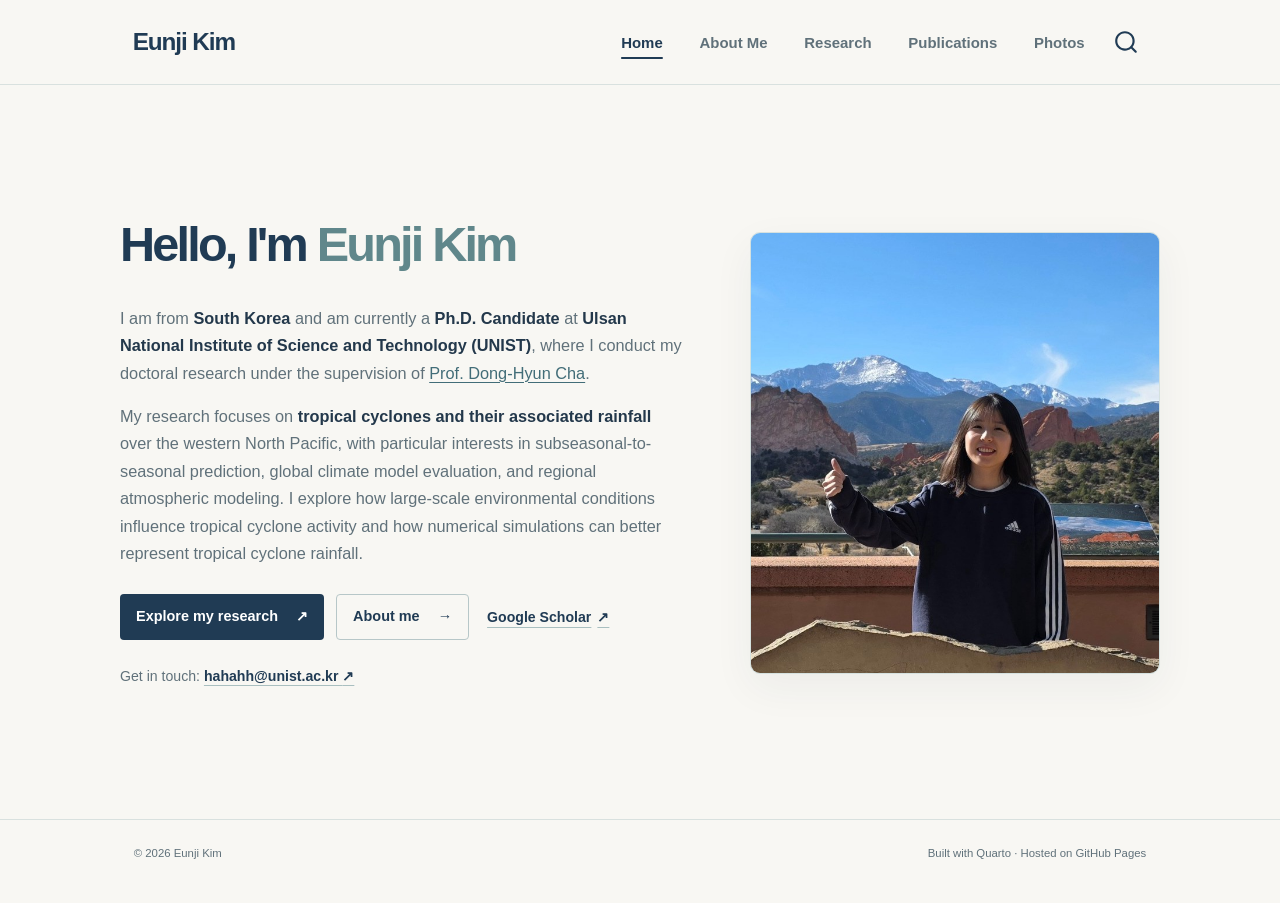
==== commit 4d68829e: "Built site for gh-pages" ====
--- a/index.html
+++ b/index.html
@@ -46,7 +46,7 @@
 <link href="site_libs/quarto-html/quarto-syntax-highlighting-63b5708e65d6cd79cd7618c58d0c21e7.css" rel="stylesheet" id="quarto-text-highlighting-styles">
 <script src="site_libs/bootstrap/bootstrap.min.js"></script>
 <link href="site_libs/bootstrap/bootstrap-icons.css" rel="stylesheet">
-<link href="site_libs/bootstrap/bootstrap-195a9284f00966abad9b238e2230b127.min.css" rel="stylesheet" append-hash="true" id="quarto-bootstrap" data-mode="light">
+<link href="site_libs/bootstrap/bootstrap-b6aa65f8bcf63e77f3523f2e81da9512.min.css" rel="stylesheet" append-hash="true" id="quarto-bootstrap" data-mode="light">
 <script id="quarto-search-options" type="application/json">{
   "location": "navbar",
   "copy-button": false,
@@ -77,7 +77,7 @@
 <style>html{ scroll-behavior: smooth; }</style>
 
 
-<link rel="stylesheet" href="site-theme-v22.css">
+<link rel="stylesheet" href="site-theme-v23.css">
 <meta property="og:title" content="Home | Eunji Kim">
 </head>
 
@@ -141,7 +141,7 @@
 <div class="site-container hero-only">
 <section class="hero" aria-labelledby="hero-title">
   <div class="hero-copy">
-    <h1 id="hero-title">Hello, I'm <span class="hero-name">Eunji</span></h1>
+    <h1 id="hero-title">Hello, I'm <span class="hero-name">Eunji Kim</span></h1>
     <p class="hero-description">I am from <strong>South Korea</strong> and am currently a <strong>Ph.D. Candidate</strong> at <strong>Ulsan National Institute of Science and Technology (UNIST)</strong>, where I conduct my doctoral research under the supervision of <strong><a class="advisor-link" href="https://dhcha.unist.ac.kr/" target="_blank" rel="noopener noreferrer" aria-label="Prof. Dong-Hyun Cha lab website (opens in a new tab)">Prof. Dong-Hyun Cha</a></strong>.</p>
     <p class="hero-description">My research focuses on <strong>tropical cyclones and their associated rainfall</strong> over the western North Pacific, with particular interests in subseasonal-to-seasonal prediction, global climate model evaluation, and regional atmospheric modeling. I explore how large-scale environmental conditions influence tropical cyclone activity and how numerical simulations can better represent tropical cyclone rainfall.</p>
     <div class="hero-actions">
--- a/site-theme-v23.css
+++ b/site-theme-v23.css
@@ -0,0 +1,905 @@
+/* Eunji Kim — Modern Minimal Academic Website */
+:root {
+  --paper: #f8f7f3;
+  --paper-dark: #efefe9;
+  --navy: #203b54;
+  --ink: #23384b;
+  --ink-muted: #60717a;
+  --teal: #59848a;
+  --border: #d9e1df;
+  --white: #ffffff;
+  --shadow: 0 14px 42px rgba(33, 53, 68, .055);
+}
+* { box-sizing: border-box; }
+html { scroll-behavior: smooth; }
+body {
+  margin: 0;
+  background: var(--paper);
+  color: var(--ink);
+  font-family: -apple-system, BlinkMacSystemFont, "Segoe UI", "Helvetica Neue", Arial, sans-serif;
+  -webkit-font-smoothing: antialiased;
+}
+::selection { background: #b6c9c7; color: #142d40; }
+a { color: var(--navy); text-decoration: none; }
+a:hover { color: var(--teal); }
+a:focus-visible { outline: 3px solid #6b9ca7; outline-offset: 4px; border-radius: 2px; }
+/* Quarto layout resets */
+#quarto-content { background: transparent; }
+#quarto-content #title-block-header, #quarto-content .quarto-title-block { display: none; }
+.page-layout-custom { padding: 0; width: 100%; }
+#quarto-document-content { width: 100%; }
+#quarto-header .navbar { padding: 1.1rem max(28px, calc((100vw - 1200px) / 2)); border-bottom: 1px solid var(--border); box-shadow: none; }
+.navbar-brand { font-size: 1.18rem; font-weight: 760; letter-spacing: -.045em; color: var(--navy) !important; }
+.navbar-nav .nav-link { font-size: .88rem; color: var(--ink-muted) !important; font-weight: 550; padding-inline: 1.08rem !important; }
+.navbar-nav .nav-link:hover, .navbar-nav .nav-link.active { color: var(--navy) !important; }
+.navbar-nav .nav-link.active { text-decoration: underline; text-underline-offset: 9px; text-decoration-thickness: 2px; }
+.navbar-toggler { border: 1px solid var(--border); }
+.navbar-toggler:focus { box-shadow: 0 0 0 2px #b6c9c7; }
+#quarto-footer { background: var(--paper); color: var(--ink-muted); }
+.nav-footer { border-top: 1px solid var(--border) !important; max-width: 1200px; margin: 0 auto; padding: 24px 2px; font-size: .81rem; }
+.nav-footer a { color: var(--ink-muted); }
+/* Common page */
+.site-container { width: min(1200px, calc(100% - 64px)); margin-inline: auto; }
+.page-shell { padding-top: 84px; padding-bottom: 100px; min-height: calc(100vh - 180px); }
+.kicker { font-size: .75rem; letter-spacing: .19em; text-transform: uppercase; color: var(--teal); font-weight: 750; display: inline-flex; align-items: center; gap: 10px; }
+.kicker::before { content: ''; width: 17px; height: 1px; background: currentColor; }
+h1,h2,h3,h4 { color: var(--navy); letter-spacing: -.045em; }
+h1 { line-height: 1.065; }
+h2 { line-height: 1.15; }
+p { color: var(--ink-muted); line-height: 1.75; }
+strong { color: var(--ink); }
+.section-title { font-size: clamp(1.85rem, 3.1vw, 2.8rem); font-weight: 740; margin: 12px 0 12px; }
+.section-description { font-size: 1.04rem; max-width: 630px; margin: 0; }
+.section-head { display: flex; justify-content: space-between; align-items: end; gap: 24px; margin-bottom: 33px; }
+.section-action { font-size: .86rem; font-weight: 720; white-space: nowrap; border-bottom: 1px solid var(--navy); padding-bottom: 4px; }
+.page-hero { border-bottom: 1px solid var(--border); padding: 12px 0 45px; margin-bottom: 48px; }
+.page-hero h1 { font-size: clamp(3rem, 6.3vw, 5.2rem); margin: 19px 0 20px; font-weight: 720; }
+.page-hero p { max-width: 730px; font-size: 1.14rem; margin: 0; }
+/* Home hero */
+.hero { display: grid; grid-template-columns: minmax(0, 1.15fr) minmax(350px, .85fr); align-items: center; gap: clamp(30px, 5vw, 76px); padding: 86px 0 107px; }
+.hero h1 { font-size: clamp(3.8rem, 6.45vw, 6.5rem); line-height: 1.02; font-weight: 760; letter-spacing: -.072em; margin: 24px 0 28px; }
+.hero h1 .muted-word { color: #77979a; }
+.hero-description { font-size: 1.14rem; max-width: 570px; line-height: 1.79; margin: 0 0 29px; }
+.hero-actions { display: flex; gap: 12px; flex-wrap: wrap; margin-bottom: 37px; }
+.btn-primary-site, .btn-secondary-site { font-size: .91rem; display: inline-flex; align-items: center; justify-content: center; gap: 18px; padding: 13px 19px; border-radius: 4px; font-weight: 700; transition: transform .2s, background .2s; }
+.btn-primary-site { color: #fff; background: var(--navy); }
+.btn-primary-site:hover { color: white; background: #365973; transform: translateY(-2px); }
+.btn-secondary-site { color: var(--navy); border: 1px solid #b7c7c8; }
+.btn-secondary-site:hover { background: #eef2f0; transform: translateY(-2px); }
+.hero-meta { display: flex; flex-wrap: wrap; gap: 13px; color: #718088; font-size: .79rem; align-items: center; letter-spacing: .02em; }
+.hero-meta .sep { opacity: .6; }
+.hero-visual { position: relative; }
+.visual-frame { background: #e7efed; border-radius: 10px; overflow: hidden; border: 1px solid #d5e1df; box-shadow: var(--shadow); }
+.visual-frame img { width: 100%; height: auto; display: block; }
+.visual-tag { position: absolute; right: -14px; bottom: 37px; background: #fff; box-shadow: 0 10px 26px rgba(33, 53, 68, .09); padding: 15px 19px; max-width: 225px; border: 1px solid #e5eae9; }
+.visual-tag small { display: block; color: #7c9095; font-size: .66rem; letter-spacing: .12em; text-transform: uppercase; font-weight: 700; margin-bottom: 5px; }
+.visual-tag b { font-size: .84rem; color: var(--navy); font-weight: 700; }
+/* Home sections */
+.home-section { padding: 67px 0 80px; border-top: 1px solid var(--border); }
+.cards-3 { display: grid; grid-template-columns: repeat(3,minmax(0,1fr)); gap: 18px; }
+.research-card { display: flex; flex-direction: column; min-height: 295px; background: #fff; border: 1px solid #e2e7e5; padding: 30px 28px 27px; transition: transform .2s, box-shadow .2s; }
+.research-card:hover { transform: translateY(-3px); box-shadow: var(--shadow); }
+.card-num { font-size: .76rem; color: #92a8aa; font-weight: 700; letter-spacing: .06em; }
+.card-icon { font-size: 1.75rem; line-height: 1.6; margin: 10px 0 19px; font-weight: 300; color: #6f989c; }
+.research-card h3 { font-size: 1.34rem; letter-spacing: -.035em; font-weight: 700; margin: 0 0 12px; }
+.research-card p { font-size: .92rem; margin: 0 0 24px; line-height: 1.65; }
+.card-link { font-size: .85rem; font-weight: 700; color: var(--navy); margin-top: auto; }
+.feature-panel { background: #eaf0ed; padding: clamp(28px, 5vw, 65px); display: flex; gap: 55px; align-items: center; }
+.feature-panel .feature-text { flex: 1.15; }
+.feature-panel .feature-side { flex: .8; border-left: 1px solid #b7cecb; padding-left: 44px; }
+.feature-panel h2 { font-size: clamp(2rem, 3.7vw, 3.5rem); font-weight: 740; margin: 17px 0; max-width: 580px; }
+.feature-panel p { max-width: 575px; }
+.feature-side .stat-title { display: block; font-size: .75rem; letter-spacing: .16em; text-transform: uppercase; color: var(--teal); font-weight: 720; margin-bottom: 16px; }
+.feature-side ul { list-style: none; margin: 0; padding: 0; }
+.feature-side li { padding: 10px 0; border-bottom: 1px solid #c9d8d5; color: #36596a; font-size: .92rem; }
+.feature-side li:last-child { border-bottom: 0; }
+.closing-line { padding-top: 63px; display: flex; justify-content: space-between; gap: 30px; align-items: center; }
+.closing-line h2 { font-size: clamp(1.6rem,3vw,2.5rem); margin: 0; }
+.closing-line p { margin: 7px 0 0; }
+/* Interior pages */
+.topic-list { display: grid; grid-template-columns: 1fr; gap: 0; }
+.topic { border-bottom: 1px solid var(--border); padding: 34px 0; display: grid; grid-template-columns: 105px 1fr; gap: 25px; }
+.topic:last-child { border-bottom: 0; }
+.topic-index { color: #86a5a5; font-size: .82rem; font-weight: 780; padding-top: 5px; }
+.topic h2 { font-size: clamp(1.45rem,2.5vw,2.25rem); margin: 0 0 13px; }
+.topic p { max-width: 790px; font-size: 1rem; margin: 0 0 19px; }
+.chips { display: flex; flex-wrap: wrap; gap: 8px; }
+.chip { border: 1px solid #cfdedb; border-radius: 50px; padding: 6px 12px; color: #5a777c; font-size: .74rem; font-weight: 650; background: #f5f7f3; }
+.topic-bottom { background: #eaf0ed; padding: 32px 36px; margin-top: 48px; }
+.topic-bottom h3 { font-size: 1.35rem; margin: 0 0 9px; }
+.topic-bottom p { margin: 0; }
+.empty-state { border: 1px solid var(--border); padding: clamp(28px,5vw,58px); max-width: 870px; background: #fff; }
+.empty-state .empty-line { display: block; width: 44px; height: 2px; background: #7da09e; margin-bottom: 25px; }
+.empty-state h2 { font-size: clamp(1.7rem,3.2vw,2.55rem); margin: 0 0 13px; }
+.empty-state p { margin: 0; max-width: 590px; }
+.cv-section { padding: 20px 0 35px; border-bottom: 1px solid var(--border); display: grid; grid-template-columns: 230px 1fr; gap: 42px; }
+.cv-section h2 { font-size: 1.1rem; margin: 0; padding-top: 4px; }
+.cv-entry { padding-bottom: 16px; }
+.cv-entry h3 { font-size: 1.35rem; margin: 0 0 6px; }
+.cv-entry p { margin: 0 0 5px; }
+.cv-note { font-size: .86rem; color: #799097; }
+.contact-panel { display: grid; grid-template-columns: 1.2fr .8fr; gap: 50px; padding: clamp(28px,6vw,60px); background: #e9efec; }
+.contact-panel h2 { font-size: clamp(2rem,3.5vw,3rem); margin: 0 0 13px; }
+.contact-panel p { margin: 0; }
+.contact-right { border-left: 1px solid #bed0cb; padding-left: 39px; }
+.contact-row { padding-bottom: 18px; margin-bottom: 17px; border-bottom: 1px solid #cbd9d5; }
+.contact-row:last-child { border-bottom: 0; }
+.contact-row span { display: block; color: #749095; font-size: .74rem; text-transform: uppercase; letter-spacing: .1em; font-weight: 740; margin-bottom: 6px; }
+.contact-row b { font-size: .98rem; font-weight: 650; color: var(--navy); }
+@media (max-width: 991px) {
+  .hero { grid-template-columns: 1fr; padding: 68px 0 74px; gap: 48px; }
+  .hero-visual { max-width: 590px; }
+  .hero h1 { font-size: clamp(3.6rem, 8.2vw, 6.2rem); }
+  #quarto-header .navbar { padding-inline: 28px; }
+  .navbar-nav { padding-top: 18px; }
+  .navbar-nav .nav-link { padding: 9px 2px !important; }
+  .navbar-nav .nav-link.active { text-decoration: none; font-weight: 750; }
+  .feature-panel { gap: 28px; }
+  .feature-panel .feature-side { padding-left: 28px; }
+}
+@media (max-width: 720px) {
+  .site-container { width: min(100% - 36px, 1200px); }
+  .page-shell { padding-top: 54px; padding-bottom: 62px; }
+  .hero { padding: 57px 0 73px; }
+  .hero h1 { font-size: clamp(3.35rem, 12vw, 4.6rem); letter-spacing: -.068em; }
+  .hero-description { font-size: 1.02rem; }
+  .hero-visual { width: calc(100% - 12px); }
+  .visual-tag { right: -12px; bottom: 20px; }
+  .cards-3 { grid-template-columns: 1fr; }
+  .research-card { min-height: 0; padding: 25px; }
+  .home-section { padding: 52px 0 60px; }
+  .section-head { display: block; }
+  .section-action { display: inline-block; margin-top: 20px; }
+  .feature-panel, .closing-line { display: block; }
+  .feature-panel .feature-side { border-left: 0; border-top: 1px solid #b7cecb; margin-top: 29px; padding: 25px 0 0; }
+  .closing-line .btn-primary-site { margin-top: 23px; }
+  .topic { grid-template-columns: 1fr; gap: 12px; padding: 28px 0; }
+  .topic-index { padding: 0; }
+  .page-hero { padding-bottom: 34px; margin-bottom: 25px; }
+  .cv-section { display: block; padding: 22px 0; }
+  .cv-section h2 { margin-bottom: 23px; }
+  .contact-panel { grid-template-columns: 1fr; gap: 34px; }
+  .contact-right { border-left: 0; border-top: 1px solid #bed0cb; padding: 26px 0 0; }
+  .nav-footer { padding: 20px 18px; }
+}
+@media (max-width: 400px) { .hero h1 { font-size: clamp(2.55rem, 11vw, 3.5rem); } }
+@media (prefers-reduced-motion: reduce) {
+  html { scroll-behavior: auto; }
+  *, *::before, *::after { transition-duration: .01ms !important; animation-duration: .01ms !important; }
+}
+
+
+/* v2: editorial profile photo + scholarly links */
+.profile-frame { aspect-ratio: 700 / 755; }
+.profile-frame img { width: 100%; height: 100%; object-fit: cover; object-position: center center; }
+.btn-scholar-site { align-self: center; display: inline-flex; gap: 6px; padding: 10px 4px; margin-left: 2px; color: var(--navy); font-size: .9rem; font-weight: 720; text-decoration: underline; text-underline-offset: 5px; text-decoration-color: #a9bfc0; }
+.btn-scholar-site:hover, .external-link:hover { color: var(--teal); }
+.external-link { color: var(--navy); text-decoration: underline; text-underline-offset: 4px; text-decoration-color: #9fb8b6; }
+.publications-scholar-link { margin-top: 25px; }
+@media (max-width: 720px) {
+ .hero-visual { max-width: 470px; }
+ .visual-tag { max-width: 210px; }
+ .btn-scholar-site { margin-left: 0; }
+}
+
+
+/* v3: understated editorial home intro, uncluttered portrait */
+.hero { grid-template-columns: minmax(0,1.16fr) minmax(340px,.84fr); padding-top: 76px; padding-bottom: 90px; align-items: center; }
+.hero h1 { font-size: clamp(2.9rem,4.85vw,4.95rem); letter-spacing: -.061em; margin: 0 0 32px; line-height: 1.12; }
+.hero-name { color: #60878b; }
+.hero-description { max-width: 665px; font-size: 1.02rem; line-height: 1.85; margin-bottom: 17px; }
+.hero-actions { margin-top: 27px; margin-bottom: 0; }
+.profile-frame { aspect-ratio: 700/755; border-radius: 10px; }
+/* v3: about page */
+.about-intro { display: grid; grid-template-columns: minmax(0,1.25fr) minmax(280px,.75fr); gap: 45px; padding: 0 0 55px; }
+.about-intro h2 { font-size: clamp(1.8rem, 3vw, 2.5rem); margin: 0 0 14px; }
+.about-intro p { font-size: 1.02rem; margin: 0; max-width: 710px; }
+.about-profile { background: #eaf0ed; padding: 27px 30px; display: flex; flex-direction: column; gap: 9px; align-items: flex-start; }
+.about-profile strong { font-size: 1.08rem; }
+.about-profile span:not(.mini-label) { color: #526975; font-size: .93rem; line-height: 1.55; }
+.mini-label { display: block; font-size: .71rem; letter-spacing: .14em; font-weight: 760; text-transform: uppercase; color: #648389; }
+.mini-label.space-above { margin-top: 17px; }
+.placeholder-note { color: #687d84; background: #f0f3f1; border-left: 3px solid #c4d5d2; padding: 13px 16px; margin: 3px 0; max-width: 695px; }
+.cv-download { background: #eaf0ed; padding: clamp(26px,4vw,45px); margin-top: 48px; display: flex; justify-content: space-between; align-items: center; gap: 32px; }
+.cv-download h2 { font-size: clamp(1.8rem,3vw,2.55rem); margin: 13px 0 8px; }
+.cv-download p { margin: 0; max-width: 620px; }
+.cv-unavailable { display: inline-flex; flex: 0 0 auto; border: 1px dashed #9aafad; background: rgba(255,255,255,.45); color: #6d8589; border-radius: 4px; padding: 13px 18px; font-size: .86rem; font-weight: 650; cursor: not-allowed; }
+/* v3: spacious single-photo gallery */
+.photo-gallery { display: grid; grid-template-columns: minmax(0,1fr); gap: 24px; }
+.photo-feature { margin: 0; max-width: 1000px; }
+.photo-feature img { width: 100%; height: auto; max-height: 670px; object-fit: cover; object-position: center 55%; display: block; border-radius: 6px; box-shadow: var(--shadow); }
+.photo-feature figcaption { display: flex; flex-wrap: wrap; gap: 8px 17px; align-items: baseline; padding: 18px 0 0; }
+.photo-feature figcaption strong { color: var(--navy); font-size: 1.04rem; }
+.photo-feature figcaption span { color: var(--ink-muted); font-size: .87rem; }
+.gallery-note { margin-top: 55px; border-top: 1px solid var(--border); padding-top: 22px; font-size: .93rem; }
+@media (max-width: 991px) {
+  .hero { grid-template-columns: 1fr; gap: 43px; padding-top: 61px; }
+  .hero-visual { max-width: 490px; }
+}
+@media (max-width: 720px) {
+  .hero { padding-top: 49px; padding-bottom: 65px; }
+  .hero h1 { font-size: clamp(2.7rem,9.7vw,4.1rem); margin-bottom: 24px; }
+  .hero-description { font-size: 1rem; line-height: 1.77; }
+  .about-intro { grid-template-columns: 1fr; gap: 25px; padding-bottom: 35px; }
+  .cv-download { flex-direction: column; align-items: flex-start; }
+  .photo-feature img { max-height: none; }
+}
+
+/* v4: compact home, academic chronology and award entries */
+.hero-only .hero { min-height: min(720px, calc(100svh - 150px)); padding-top: 62px; padding-bottom: 82px; }
+.cv-items { min-width: 0; }
+.cv-items .cv-entry { padding-bottom: 21px; }
+.cv-items .cv-entry + .cv-entry { border-top: 1px solid var(--border); padding-top: 23px; }
+.cv-items .cv-entry:last-child { padding-bottom: 0; }
+.cv-period { display: block; font-size: .8rem; color: #527d82; font-weight: 720; letter-spacing: .035em; margin-bottom: 9px; }
+.cv-status { display: inline-block; margin-left: 8px; vertical-align: middle; padding: 4px 8px; border: 1px solid #c8d9d6; border-radius: 40px; font-size: .69rem; color: #54757b; font-weight: 650; letter-spacing: 0; white-space: nowrap; }
+.cv-items .cv-entry h3 { font-size: clamp(1.08rem, 1.7vw, 1.31rem); line-height: 1.45; margin-bottom: 5px; }
+.cv-items .cv-entry p { line-height: 1.65; }
+.award-entry h3 { font-weight: 715; }
+@media (max-width: 991px) { .hero-only .hero { min-height: auto; padding-top: 58px; padding-bottom: 72px; } }
+@media (max-width: 720px) { .hero-only .hero { padding-top: 44px; padding-bottom: 57px; } .cv-status { margin: 7px 0 0; display: table; } }
+
+/* v5: accessible, year-grouped first-author conference presentation list */
+.presentation-years { min-width: 0; }
+.presentation-intro { font-size: .93rem; line-height: 1.65; color: #647d86; margin: 0 0 20px; }
+.presentation-year { border-top: 1px solid var(--border); }
+.presentation-year:last-child { border-bottom: 1px solid var(--border); }
+.presentation-year > summary { list-style: none; display: flex; align-items: center; padding: 17px 2px; gap: 14px; cursor: pointer; color: var(--navy); }
+.presentation-year > summary::-webkit-details-marker { display:none; }
+.presentation-year > summary:hover .presentation-year-label { color: var(--teal); }
+.presentation-year > summary:focus-visible { outline: 2px solid #60878b; outline-offset: 3px; border-radius: 3px; }
+.presentation-year-label { font-size: 1.23rem; letter-spacing: -.02em; font-weight: 720; }
+.presentation-count { font-size: .79rem; color: #6d858b; }
+.presentation-toggle { width: 10px; height: 10px; border-right: 1.5px solid #66868a; border-bottom: 1.5px solid #66868a; transform: rotate(45deg); margin: -5px 6px 0 auto; transition: transform .18s; }
+.presentation-year[open] .presentation-toggle { transform: rotate(225deg); margin-top: 4px; }
+.presentation-list { list-style: none; margin: 0; padding: 0 0 14px 0; }
+.presentation-item { padding: 17px 10px 18px; border-top: 1px solid #e4e9e6; }
+.presentation-title { font-size: clamp(.94rem,1.35vw,1.04rem); line-height: 1.5; margin: 0 0 8px; font-weight: 670; color: #203b54; overflow-wrap: anywhere; word-break: keep-all; }
+.presentation-meta { display: flex; align-items: center; flex-wrap: wrap; gap: 8px 11px; font-size: .81rem; color: #607780; }
+.presentation-venue { line-height: 1.6; }
+.presentation-kind { font-size: .71rem; font-weight: 700; background: #eaf0ed; color: #4b7377; border: 1px solid #d4e1de; border-radius: 50px; padding: 3px 9px; white-space: nowrap; }
+@media (max-width:720px) { .presentation-year > summary { padding-block: 14px; } .presentation-item { padding: 16px 2px; } .presentation-intro { margin-bottom: 14px; } }
+
+
+/* v6: streamlined About Me header and keyword-based methods */
+.about-page .page-hero { padding-bottom: 28px; margin-bottom: 34px; }
+.about-page .page-hero h1 { margin-bottom: 0; }
+.advisor-link { color: #426d78; text-decoration: underline; text-decoration-thickness: 1px; text-underline-offset: 3px; }
+.advisor-link:hover, .advisor-link:focus-visible { color: #1d3d50; }
+.skill-groups { display: grid; gap: 23px; min-width: 0; }
+.skill-group-heading { font-size: .80rem !important; font-weight: 720; color: #527d82; letter-spacing: .035em; margin: 0 0 11px !important; }
+.skill-groups .chips { gap: 10px 9px; }
+.skill-groups .chip { font-size: .81rem; padding: 8px 13px; }
+@media (max-width: 720px) {
+  .about-page .page-hero { padding-bottom: 23px; margin-bottom: 21px; }
+  .skill-groups { gap: 20px; }
+}
+
+
+/* v7: simple page titles and more legible topic keywords */
+.page-hero h1 { margin-bottom: 0; }
+.topic-bottom .chips { margin-top: 17px; gap: 9px; }
+.topic-bottom .chip { background: #fff; }
+@media (max-width: 720px) {
+  .topic-bottom { padding: 25px 22px; }
+}
+
+
+/* v8: consistent footer and compact, responsive photo gallery */
+#quarto-footer, #quarto-footer .nav-footer, #quarto-footer .nav-footer-left,
+#quarto-footer .nav-footer-center, #quarto-footer .nav-footer-right,
+footer.footer, .nav-footer, .preview-footer {
+  background: var(--paper) !important; background-color: var(--paper) !important;
+}
+#education { border-bottom: 0 !important; }
+#education .cv-entry, #education .cv-entry + .cv-entry { border: 0 !important; }
+#education .cv-entry + .cv-entry { padding-top: 16px; }
+.hero-name { white-space: nowrap; }
+.photo-gallery { grid-template-columns: repeat(3, minmax(0, 1fr)); gap: 24px 20px; align-items: start; }
+.photo-gallery .photo-feature { margin: 0; min-width: 0; max-width: none; }
+.photo-gallery .photo-feature a { display: block; overflow: hidden; border-radius: 6px; }
+.photo-gallery .photo-feature img { display: block; width: 100%; height: auto; aspect-ratio: 4 / 3; max-height: none; object-fit: cover; object-position: center; border-radius: 6px; box-shadow: none; }
+.photo-gallery .photo-feature figcaption { display: flex; flex-direction: column; align-items: flex-start; gap: 4px; padding-top: 10px; }
+.photo-gallery .photo-feature figcaption strong { font-size: .93rem; }
+.photo-gallery .photo-feature figcaption span { font-size: .79rem; }
+.photo-placeholder { aspect-ratio: 4 / 3; min-width: 0; border: 1px dashed #c8d7d3; border-radius: 6px; background: #eef1ec; color: #75908e; display: flex; flex-direction: column; align-items: center; justify-content: center; gap: 6px; padding: 12px; text-align: center; font-size: .80rem; }
+.photo-placeholder-icon { font-size: 2rem; font-weight: 300; line-height: 1; }
+@media (max-width: 860px) { .photo-gallery { grid-template-columns: repeat(2, minmax(0, 1fr)); gap: 20px 16px; } }
+@media (max-width: 480px) { .photo-gallery { gap: 14px 10px; } .photo-placeholder { font-size: .72rem; } .photo-gallery .photo-feature figcaption span { font-size: .73rem; } }
+
+
+/* v9: force consistent page canvas + compact gallery */
+html, body, #quarto-content, #quarto-content main, footer.footer,
+footer.footer .nav-footer, footer.footer .nav-footer-left,
+footer.footer .nav-footer-center, footer.footer .nav-footer-right {
+  background-color: #f8f7f3 !important;
+}
+footer.footer { border-top: 1px solid #d9e1df; }
+footer.footer .nav-footer { border-top: 0 !important; }
+.photo-gallery {
+  display: grid !important;
+  grid-template-columns: repeat(3, minmax(0, 1fr)) !important;
+  align-items: start;
+  gap: 24px 20px;
+}
+.photo-gallery > .photo-feature, .photo-gallery > .photo-placeholder {
+  margin: 0;
+  width: 100%;
+  min-width: 0;
+  max-width: none;
+}
+.photo-gallery > .photo-feature img {
+  display: block; width: 100%; height: auto;
+  max-height: none;
+  aspect-ratio: 4 / 3; object-fit: cover;
+}
+.photo-gallery > .photo-placeholder {
+  display: flex; aspect-ratio: 4 / 3;
+  border: 1px dashed #c8d7d3; border-radius: 6px;
+  background: #eef1ec;
+  align-items: center; justify-content: center;
+  flex-direction: column;
+}
+@media (max-width: 860px) {
+  .photo-gallery { grid-template-columns: repeat(2,minmax(0,1fr)) !important; }
+}
+
+
+/* v10: remove short lines beneath section labels, restore full-width Education divider */
+.about-page .cv-section > h2 {
+  border: 0 !important;
+  border-bottom: 0 !important;
+  box-shadow: none !important;
+  padding-bottom: 0 !important;
+}
+.about-page #education {
+  border-bottom: 1px solid var(--border) !important;
+}
+.about-page #academic-visits {
+  border-bottom: 1px solid var(--border) !important;
+}
+.about-page #education .cv-entry h3,
+.about-page #academic-visits .cv-entry h3 {
+  font-weight: 715 !important;
+}
+.contact-details { display: flex; flex-direction: column; gap: 22px; min-width: 0; }
+.contact-entry { display: flex; flex-wrap: wrap; gap: 6px 16px; align-items: baseline; }
+.contact-type { display: inline-block; width: 115px; color: var(--teal); font-size: .79rem; font-weight: 700; }
+.contact-entry a { color: var(--navy); font-size: .98rem; text-decoration: underline; text-underline-offset: 4px; overflow-wrap: anywhere; }
+.contact-entry a:hover { color: var(--teal); }
+.hero-contact { margin: 17px 0 0; font-size: .9rem; color: var(--ink-muted); }
+.hero-contact a { color: var(--navy); font-weight: 650; text-decoration: underline; text-underline-offset: 4px; text-decoration-color: #a9bfc0; }
+.hero-contact a:hover { color: var(--teal); }
+@media (max-width: 720px) {
+  .contact-entry { flex-direction: column; gap: 3px; }
+  .contact-type { width: auto; }
+}
+
+
+/* v11: consistent academic timeline separators and refined typography */
+/* Match the thin divider between academic visits in Education. */
+.about-page #education .cv-items .cv-entry + .cv-entry {
+  border-top: 1px solid var(--border) !important;
+  padding-top: 23px !important;
+}
+/* Top-left site name, shared across all pages. */
+#quarto-header .navbar-brand,
+.navbar .navbar-brand {
+  font-size: 1.43rem !important;
+  font-weight: 760;
+  letter-spacing: -.045em;
+}
+/* Interior page titles only, not the home introduction. */
+.page-hero h1 {
+  font-size: clamp(2.65rem, 4.9vw, 4.05rem);
+  line-height: 1.09;
+  letter-spacing: -.045em;
+}
+@media (max-width: 720px) {
+  #quarto-header .navbar-brand,
+  .navbar .navbar-brand {
+    font-size: 1.30rem !important;
+  }
+  .page-hero h1 {
+    font-size: clamp(2.25rem, 8.5vw, 3.15rem);
+  }
+}
+
+/* v12: uniform conference-year accordion row geometry */
+.about-page .presentation-years .presentation-year > summary {
+  box-sizing: border-box;
+  display: flex;
+  width: 100%;
+  height: 84px;
+  min-height: 84px;
+  padding: 0 2px;
+  margin: 0;
+  align-items: center;
+  gap: 14px;
+  line-height: 1.2;
+}
+.about-page .presentation-years .presentation-year-label,
+.about-page .presentation-years .presentation-count { line-height: 1.2; margin: 0; }
+.about-page .presentation-years .presentation-count { white-space: nowrap; }
+@media (max-width: 720px) {
+  .about-page .presentation-years .presentation-year > summary {
+    height: 76px;
+    min-height: 76px;
+    padding: 0 2px;
+  }
+}
+
+
+/* v13: align About Me header spacing with other interior pages */
+.about-page .page-hero {
+  padding-bottom: 45px;
+  margin-bottom: 48px;
+}
+@media (max-width: 720px) {
+  .about-page .page-hero {
+    padding-bottom: 34px;
+    margin-bottom: 25px;
+  }
+}
+
+/* v13: remove the extra final-year border and normalize year row boxes */
+.about-page .presentation-years .presentation-year {
+  box-sizing: border-box;
+  margin: 0 !important;
+  padding: 0 !important;
+  border-top: 1px solid var(--border);
+  border-bottom: none !important;
+}
+.about-page .presentation-years {
+  border-bottom: 1px solid var(--border);
+}
+.about-page .presentation-years .presentation-year > summary {
+  height: 84px;
+  min-height: 84px;
+  max-height: 84px;
+  margin: 0;
+  padding: 0 2px;
+  box-sizing: border-box;
+  width: 100%;
+}
+@media (max-width: 720px) {
+  .about-page .presentation-years .presentation-year > summary {
+    height: 76px;
+    min-height: 76px;
+    max-height: 76px;
+  }
+}
+
+/* v14: clean mobile navigation: menu | name | search */
+@media (max-width: 991px) {
+  #quarto-header .navbar {
+    padding-left: 12px !important;
+    padding-right: 12px !important;
+  }
+  #quarto-header .navbar-container {
+    display: grid !important;
+    grid-template-columns: auto minmax(0, 1fr) auto;
+    column-gap: 10px;
+    align-items: center;
+    width: 100%;
+    padding-left: 0 !important;
+    padding-right: 0 !important;
+  }
+  #quarto-header .navbar-toggler {
+    grid-column: 1;
+    grid-row: 1;
+    justify-self: start;
+    margin: 0 !important;
+    padding: 6px 0 !important;
+    border: 0 !important;
+    border-radius: 0;
+    background: transparent !important;
+    box-shadow: none !important;
+  }
+  #quarto-header .navbar-toggler:focus {
+    box-shadow: none !important;
+  }
+  #quarto-header .navbar-toggler:focus-visible {
+    outline: 2px solid var(--teal);
+    outline-offset: 4px;
+  }
+  #quarto-header .navbar-brand-container {
+    grid-column: 2;
+    grid-row: 1;
+    justify-self: start;
+    min-width: 0;
+    margin: 0 !important;
+  }
+  #quarto-header .navbar-brand {
+    margin: 0 !important;
+    padding: 0 !important;
+  }
+  #quarto-header #quarto-search {
+    grid-column: 3;
+    grid-row: 1;
+    justify-self: end;
+    margin: 0 !important;
+  }
+  #quarto-header .navbar-collapse {
+    grid-column: 1 / -1;
+    grid-row: 2;
+    min-width: 0;
+  }
+  #quarto-header .quarto-navbar-tools:empty {
+    display: none;
+  }
+}
+
+/* v15: more prominent left-side headings in the About Me CV sections */
+.about-page .cv-section > h2 {
+  font-size: 1.32rem !important;
+  font-weight: 760 !important;
+  line-height: 1.35;
+  letter-spacing: -.035em;
+}
+@media (max-width: 720px) {
+  .about-page .cv-section > h2 {
+    font-size: 1.22rem !important;
+  }
+}
+
+/* v16: in-page photo viewer */
+.photo-gallery .photo-feature .photo-open {
+  display:block; width:100%; border:0; border-radius:6px; padding:0;
+  margin:0; background:transparent; overflow:hidden; cursor:zoom-in; text-align:left;
+}
+.photo-gallery .photo-feature .photo-open img {
+  display:block; width:100%; height:auto; aspect-ratio:4 / 3;
+  object-fit:cover; border-radius:6px; transition:transform .2s ease;
+}
+.photo-gallery .photo-feature .photo-open:hover img { transform:scale(1.025); }
+.photo-gallery .photo-feature .photo-open:focus-visible { outline:3px solid var(--teal); outline-offset:3px; }
+.photo-lightbox {
+  border:0; border-radius:10px; background:var(--paper); color:var(--navy);
+  padding:clamp(15px,3vw,28px); width:min(94vw,980px); max-height:94dvh;
+  box-shadow:0 22px 80px rgba(15,34,48,.28); overflow:auto;
+}
+.photo-lightbox::backdrop { background:rgba(10,25,35,.83); }
+.photo-lightbox figure { margin:0; display:flex; flex-direction:column; align-items:center; gap:14px; }
+.photo-lightbox-image {
+  display:block; max-width:100%; max-height:calc(94dvh - 145px);
+  width:auto; height:auto; object-fit:contain; border-radius:4px;
+}
+.photo-lightbox-caption {
+  align-self:stretch; display:flex; flex-wrap:wrap; align-items:baseline;
+  justify-content:center; gap:6px 13px; text-align:center;
+  color:var(--ink-muted); font-size:.91rem; line-height:1.5;
+}
+.photo-lightbox-caption strong { color:var(--navy); font-size:1.05rem; font-weight:720; }
+.photo-lightbox-close {
+  display:block; position:sticky; top:0; z-index:2; margin:0 0 8px auto;
+  border:0; border-radius:50%; background:#e8eeeb; color:var(--navy);
+  width:36px; height:36px; line-height:1; font-size:1.55rem; cursor:pointer;
+}
+.photo-lightbox-close:focus-visible { outline:3px solid var(--teal); }
+@media (prefers-reduced-motion: reduce) {
+  .photo-gallery .photo-feature .photo-open img { transition:none; }
+}
+
+/* v17: transparent, frameless photo viewer */
+dialog.photo-lightbox {
+  background: transparent !important;
+  background-color: transparent !important;
+  color: #f8f7f3;
+  border: none !important;
+  border-radius: 0 !important;
+  box-shadow: none !important;
+  padding: 10px 12px 18px;
+  width: min(96vw, 1060px);
+  max-height: 96dvh;
+}
+dialog.photo-lightbox::backdrop { background: rgba(10, 20, 30, .88); }
+dialog.photo-lightbox figure,
+dialog.photo-lightbox figcaption {
+  background: transparent !important;
+  box-shadow: none !important;
+}
+dialog.photo-lightbox .photo-lightbox-image { max-height: calc(96dvh - 112px); }
+dialog.photo-lightbox .photo-lightbox-caption { color: rgba(255,255,255,.80) !important; }
+dialog.photo-lightbox .photo-lightbox-caption strong { color: #ffffff !important; }
+dialog.photo-lightbox .photo-lightbox-close {
+  background: rgba(255,255,255,.15) !important;
+  color: #ffffff !important;
+  border: 1px solid rgba(255,255,255,.20) !important;
+  margin-bottom: 8px;
+}
+dialog.photo-lightbox .photo-lightbox-close:hover { background: rgba(255,255,255,.28) !important; }
+dialog.photo-lightbox .photo-lightbox-close:focus-visible {
+  outline: 2px solid #ffffff;
+  outline-offset: 3px;
+}
+@media (max-width: 720px) {
+  dialog.photo-lightbox { padding: 7px 5px 12px; }
+}
+
+/* v18: fit expanded photos and captions inside the viewport without an inner scrollbar */
+dialog.photo-lightbox[open] {
+  display: flex !important;
+  flex-direction: column;
+  align-items: stretch;
+  box-sizing: border-box;
+  width: min(96vw, 1060px);
+  max-height: 94dvh !important;
+  overflow: hidden !important;
+  padding: 10px 12px 14px;
+}
+dialog.photo-lightbox .photo-lightbox-close {
+  position: static;
+  flex: 0 0 36px;
+  align-self: flex-end;
+  margin: 0 0 8px;
+}
+dialog.photo-lightbox figure {
+  flex: 1 1 auto;
+  min-height: 0;
+  min-width: 0;
+  width: 100%;
+  overflow: hidden;
+}
+dialog.photo-lightbox .photo-lightbox-image {
+  flex: 1 1 auto;
+  min-height: 0;
+  min-width: 0;
+  max-width: 100%;
+  max-height: calc(94dvh - 145px) !important;
+  object-fit: contain;
+}
+dialog.photo-lightbox .photo-lightbox-caption {
+  flex: 0 0 auto;
+  max-height: 78px;
+  overflow: hidden;
+}
+@media (max-width: 720px) {
+  dialog.photo-lightbox[open] { max-height: 94dvh !important; padding: 8px 5px 12px; }
+  dialog.photo-lightbox .photo-lightbox-image { max-height: calc(94dvh - 155px) !important; }
+}
+
+/* v19: center the lightbox close X precisely, independently of font metrics */
+dialog.photo-lightbox .photo-lightbox-close {
+  position: relative !important;
+  display: grid;
+  place-items: center;
+  box-sizing: border-box;
+  width: 36px;
+  height: 36px;
+  min-width: 36px;
+  min-height: 36px;
+  padding: 0 !important;
+  font-size: 0 !important;
+  line-height: 0 !important;
+  text-align: center;
+  appearance: none;
+}
+dialog.photo-lightbox .photo-lightbox-close::before,
+dialog.photo-lightbox .photo-lightbox-close::after {
+  content: "";
+  position: absolute;
+  left: 50%;
+  top: 50%;
+  width: 15px;
+  height: 2px;
+  border-radius: 2px;
+  background: currentColor;
+  transform-origin: center;
+  pointer-events: none;
+}
+dialog.photo-lightbox .photo-lightbox-close::before {
+  transform: translate(-50%, -50%) rotate(45deg);
+}
+dialog.photo-lightbox .photo-lightbox-close::after {
+  transform: translate(-50%, -50%) rotate(-45deg);
+}
+
+/* v20: smaller, balanced main-content typography; navbar deliberately unchanged */
+.page-shell {
+  font-size: .94rem;
+  padding-top: 68px;
+  padding-bottom: 78px;
+}
+.page-hero { padding-bottom: 34px; margin-bottom: 34px; }
+.page-hero h1 {
+  font-size: clamp(2.45rem, 4.35vw, 3.65rem);
+  line-height: 1.1;
+  margin-top: 16px;
+}
+.page-hero .kicker { font-size: .71rem; }
+.hero-only .hero { padding-top: 54px; padding-bottom: 66px; }
+.hero-only .hero h1 { font-size: clamp(2.85rem, 4.6vw, 4.55rem); }
+.hero-only .hero-description {
+  font-size: .96rem;
+  line-height: 1.68;
+  margin-bottom: 16px;
+}
+.hero-only .hero-actions { margin-bottom: 24px; }
+.hero-only .btn-primary-site,
+.hero-only .btn-secondary-site { font-size: .85rem; padding: 11px 16px; }
+.hero-only .btn-scholar-site { font-size: .83rem; }
+.hero-only .hero-contact { font-size: .83rem; margin-top: 13px; }
+
+/* Research / publications / photos body */
+.page-shell .topic { padding: 25px 0; column-gap: 22px; }
+.page-shell .topic h2 {
+  font-size: clamp(1.38rem, 2.1vw, 1.90rem);
+  margin-bottom: 10px;
+}
+.page-shell .topic p { font-size: .92rem; line-height: 1.6; margin-bottom: 15px; }
+.page-shell .topic-index { font-size: .75rem; }
+.page-shell .chip { font-size: .71rem; padding: 5px 10px; }
+.page-shell .empty-state { padding: clamp(24px, 4vw, 43px); }
+.page-shell .empty-state h2 { font-size: clamp(1.52rem, 2.65vw, 2.1rem); }
+.page-shell .empty-state p { font-size: .92rem; line-height: 1.64; }
+.page-shell .photo-feature figcaption strong { font-size: .87rem; }
+.page-shell .photo-feature figcaption span { font-size: .75rem; }
+
+/* About Me: compact CV-like layout and clear typography hierarchy */
+.about-page .page-hero { padding-bottom: 34px; margin-bottom: 30px; }
+.about-page .page-hero h1 { font-size: clamp(2.4rem, 4.2vw, 3.55rem); }
+.about-page .cv-section {
+  grid-template-columns: 205px minmax(0, 1fr);
+  gap: 30px;
+  padding: 15px 0 25px;
+}
+.about-page .cv-section > h2 {
+  font-size: 1.15rem !important;
+  font-weight: 760 !important;
+  line-height: 1.35;
+  padding-top: 2px;
+}
+.about-page .cv-items .cv-entry { padding-bottom: 15px; }
+.about-page .cv-items .cv-entry + .cv-entry {
+  padding-top: 17px;
+}
+.about-page #education .cv-items .cv-entry + .cv-entry {
+  padding-top: 17px !important;
+}
+.about-page .cv-period {
+  font-size: .73rem;
+  margin-bottom: 6px;
+}
+.about-page .cv-items .cv-entry h3 {
+  font-size: 1.12rem !important;
+  line-height: 1.38;
+  margin-bottom: 4px;
+}
+.about-page .cv-items .cv-entry p {
+  font-size: .90rem;
+  line-height: 1.55;
+  margin-bottom: 4px;
+}
+.about-page .cv-items .cv-entry .cv-note {
+  font-size: .78rem;
+}
+.about-page .presentation-intro {
+  font-size: .86rem;
+  line-height: 1.52;
+  margin-bottom: 13px;
+}
+.about-page .presentation-years .presentation-year > summary {
+  height: 67px;
+  min-height: 67px;
+  max-height: 67px;
+  gap: 12px;
+}
+.about-page .presentation-year-label { font-size: 1.08rem; }
+.about-page .presentation-count { font-size: .72rem; }
+.about-page .presentation-list { padding-bottom: 7px; }
+.about-page .presentation-item { padding: 12px 8px; }
+.about-page .presentation-title {
+  font-size: .90rem;
+  line-height: 1.45;
+  margin-bottom: 6px;
+}
+.about-page .presentation-meta { font-size: .74rem; }
+.about-page .presentation-kind { font-size: .67rem; padding: 2px 8px; }
+.about-page .skill-groups { gap: 17px; }
+.about-page .skill-group-heading {
+  font-size: .74rem !important;
+  margin-bottom: 8px !important;
+}
+.about-page .skill-groups .chips { gap: 7px; }
+.about-page .skill-groups .chip { font-size: .73rem; padding: 6px 10px; }
+.about-page .contact-details { gap: 14px; }
+.about-page .contact-entry a { font-size: .9rem; }
+.about-page .contact-type { font-size: .74rem; }
+.about-page .cv-download {
+  padding: clamp(22px, 3vw, 33px);
+  margin-top: 30px;
+  gap: 24px;
+}
+.about-page .cv-download h2 { font-size: clamp(1.5rem, 2.4vw, 2rem); margin-top: 9px; }
+.about-page .cv-download p { font-size: .89rem; }
+.about-page .cv-unavailable { font-size: .78rem; padding: 11px 14px; }
+@media (max-width: 720px) {
+  .page-shell { padding-top: 45px; padding-bottom: 60px; }
+  .page-hero { padding-bottom: 27px; margin-bottom: 24px; }
+  .page-hero h1 { font-size: clamp(2.12rem, 7.9vw, 2.7rem); }
+  .hero-only .hero { padding-top: 38px; padding-bottom: 50px; }
+  .hero-only .hero h1 { font-size: clamp(2.65rem, 9.3vw, 3.75rem); }
+  .hero-only .hero-description { font-size: .94rem; }
+  .page-shell .topic { padding: 22px 0; }
+  .about-page .page-hero { padding-bottom: 27px; margin-bottom: 24px; }
+  .about-page .page-hero h1 { font-size: clamp(2.12rem, 7.9vw, 2.7rem); }
+  .about-page .cv-section { display: block; padding: 17px 0 23px; }
+  .about-page .cv-section > h2 {
+    font-size: 1.10rem !important;
+    margin-bottom: 14px;
+  }
+  .about-page .presentation-years .presentation-year > summary {
+    height: 63px;
+    min-height: 63px;
+    max-height: 63px;
+  }
+  .about-page .presentation-item { padding: 12px 3px; }
+  .about-page .cv-download { flex-wrap: wrap; }
+}
+
+/* v21: distinguish About Me section labels from the CV content */
+.about-page .cv-section > h2 {
+  color: #356e77 !important;
+  font-size: .98rem !important;
+  font-weight: 800 !important;
+  line-height: 1.45;
+  letter-spacing: .075em;
+  text-transform: uppercase;
+  border-left: 3px solid #86ada9 !important;
+  border-bottom: none !important;
+  padding: 0 0 0 12px !important;
+  margin: 2px 0 0;
+  align-self: start;
+}
+.about-page .cv-items .cv-entry h3 {
+  color: var(--navy) !important;
+  letter-spacing: -.025em;
+}
+@media (max-width: 720px) {
+  .about-page .cv-section > h2 {
+    font-size: .93rem !important;
+    margin: 0 0 15px;
+    padding-left: 11px !important;
+  }
+}
+
+
+/* v22: narrower, consistently centered academic website */
+.site-container {
+  width: min(1040px, calc(100% - 64px));
+  margin-inline: auto;
+}
+@media (min-width: 992px) {
+  #quarto-header .navbar {
+    padding-left: max(32px, calc((100vw - 1040px) / 2));
+    padding-right: max(32px, calc((100vw - 1040px) / 2));
+  }
+}
+#quarto-footer .nav-footer,
+.nav-footer {
+  max-width: 1040px;
+}
+@media (max-width: 720px) {
+  .site-container { width: calc(100% - 36px); }
+}
+
+/* v23: reduce Home headline size to fit the full name */
+.hero-only .hero h1 {
+  font-size: clamp(2.3rem, 3.8vw, 3.65rem);
+  line-height: 1.14;
+  letter-spacing: -.058em;
+}
+.hero-only .hero-name {
+  white-space: nowrap;
+}
+@media (max-width: 720px) {
+  .hero-only .hero h1 {
+    font-size: clamp(2.15rem, 7.5vw, 3rem);
+  }
+}
+@media (max-width: 400px) {
+  .hero-only .hero h1 {
+    font-size: clamp(2rem, 7.2vw, 2.45rem);
+  }
+}
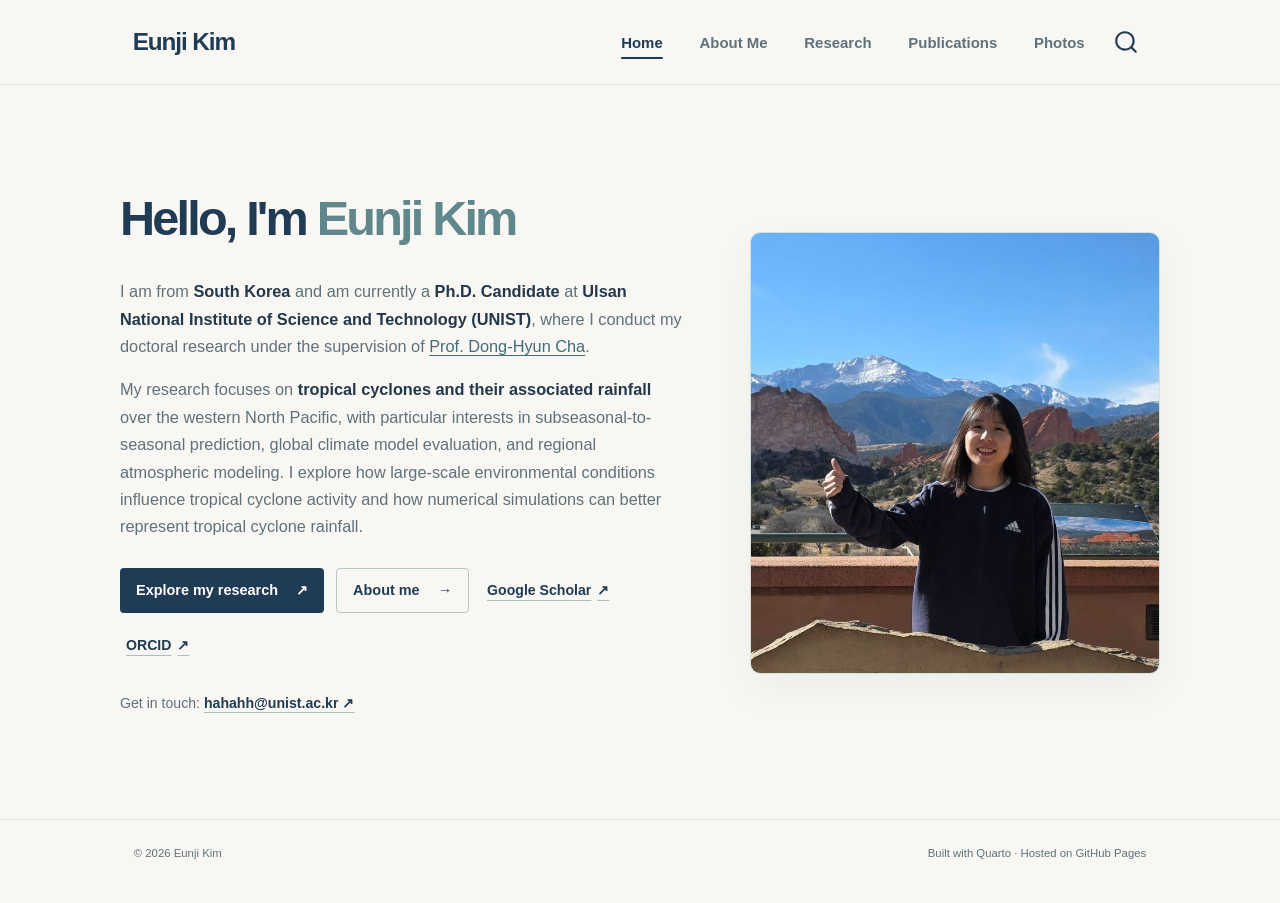
==== commit f265b04a: "Built site for gh-pages" ====
--- a/index.html
+++ b/index.html
@@ -46,7 +46,7 @@
 <link href="site_libs/quarto-html/quarto-syntax-highlighting-63b5708e65d6cd79cd7618c58d0c21e7.css" rel="stylesheet" id="quarto-text-highlighting-styles">
 <script src="site_libs/bootstrap/bootstrap.min.js"></script>
 <link href="site_libs/bootstrap/bootstrap-icons.css" rel="stylesheet">
-<link href="site_libs/bootstrap/bootstrap-b6aa65f8bcf63e77f3523f2e81da9512.min.css" rel="stylesheet" append-hash="true" id="quarto-bootstrap" data-mode="light">
+<link href="site_libs/bootstrap/bootstrap-195a9284f00966abad9b238e2230b127.min.css" rel="stylesheet" append-hash="true" id="quarto-bootstrap" data-mode="light">
 <script id="quarto-search-options" type="application/json">{
   "location": "navbar",
   "copy-button": false,
@@ -148,6 +148,7 @@
       <a class="btn-primary-site" href="research.html">Explore my research <span aria-hidden="true">↗</span></a>
       <a class="btn-secondary-site" href="about.html">About me <span aria-hidden="true">→</span></a>
       <a class="btn-scholar-site" href="https://scholar.google.com/citations?user=w1ew_qMAAAAJ&amp;hl=en" target="_blank" rel="noopener noreferrer" aria-label="Open Eunji Kim's Google Scholar profile (opens in a new tab)">Google Scholar <span aria-hidden="true">↗</span></a>
+      <a class="btn-scholar-site" href="https://orcid.org/0000-0002-2735-9211" target="_blank" rel="noopener noreferrer" aria-label="Open Eunji Kim's ORCID profile (opens in a new tab)">ORCID <span aria-hidden="true">↗</span></a>
         
 </div>
 <p class="hero-contact">Get in touch: <a href="mailto:hahahh@unist.ac.kr">hahahh@unist.ac.kr <span aria-hidden="true">↗</span></a></p>
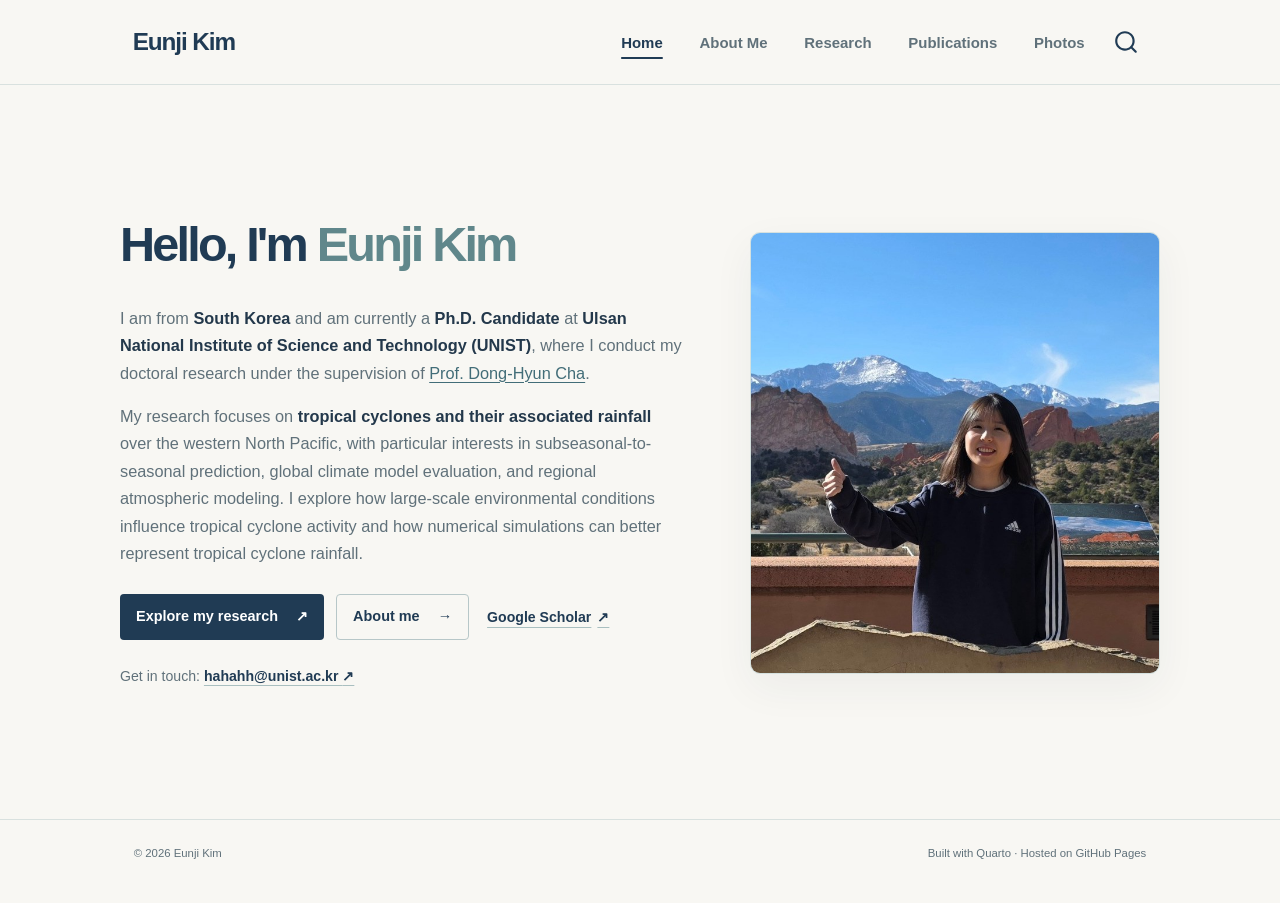
==== commit fba6c41d: "Built site for gh-pages" ====
--- a/index.html
+++ b/index.html
@@ -148,7 +148,6 @@
       <a class="btn-primary-site" href="research.html">Explore my research <span aria-hidden="true">↗</span></a>
       <a class="btn-secondary-site" href="about.html">About me <span aria-hidden="true">→</span></a>
       <a class="btn-scholar-site" href="https://scholar.google.com/citations?user=w1ew_qMAAAAJ&amp;hl=en" target="_blank" rel="noopener noreferrer" aria-label="Open Eunji Kim's Google Scholar profile (opens in a new tab)">Google Scholar <span aria-hidden="true">↗</span></a>
-      <a class="btn-scholar-site" href="https://orcid.org/0000-0002-2735-9211" target="_blank" rel="noopener noreferrer" aria-label="Open Eunji Kim's ORCID profile (opens in a new tab)">ORCID <span aria-hidden="true">↗</span></a>
         
 </div>
 <p class="hero-contact">Get in touch: <a href="mailto:hahahh@unist.ac.kr">hahahh@unist.ac.kr <span aria-hidden="true">↗</span></a></p>
